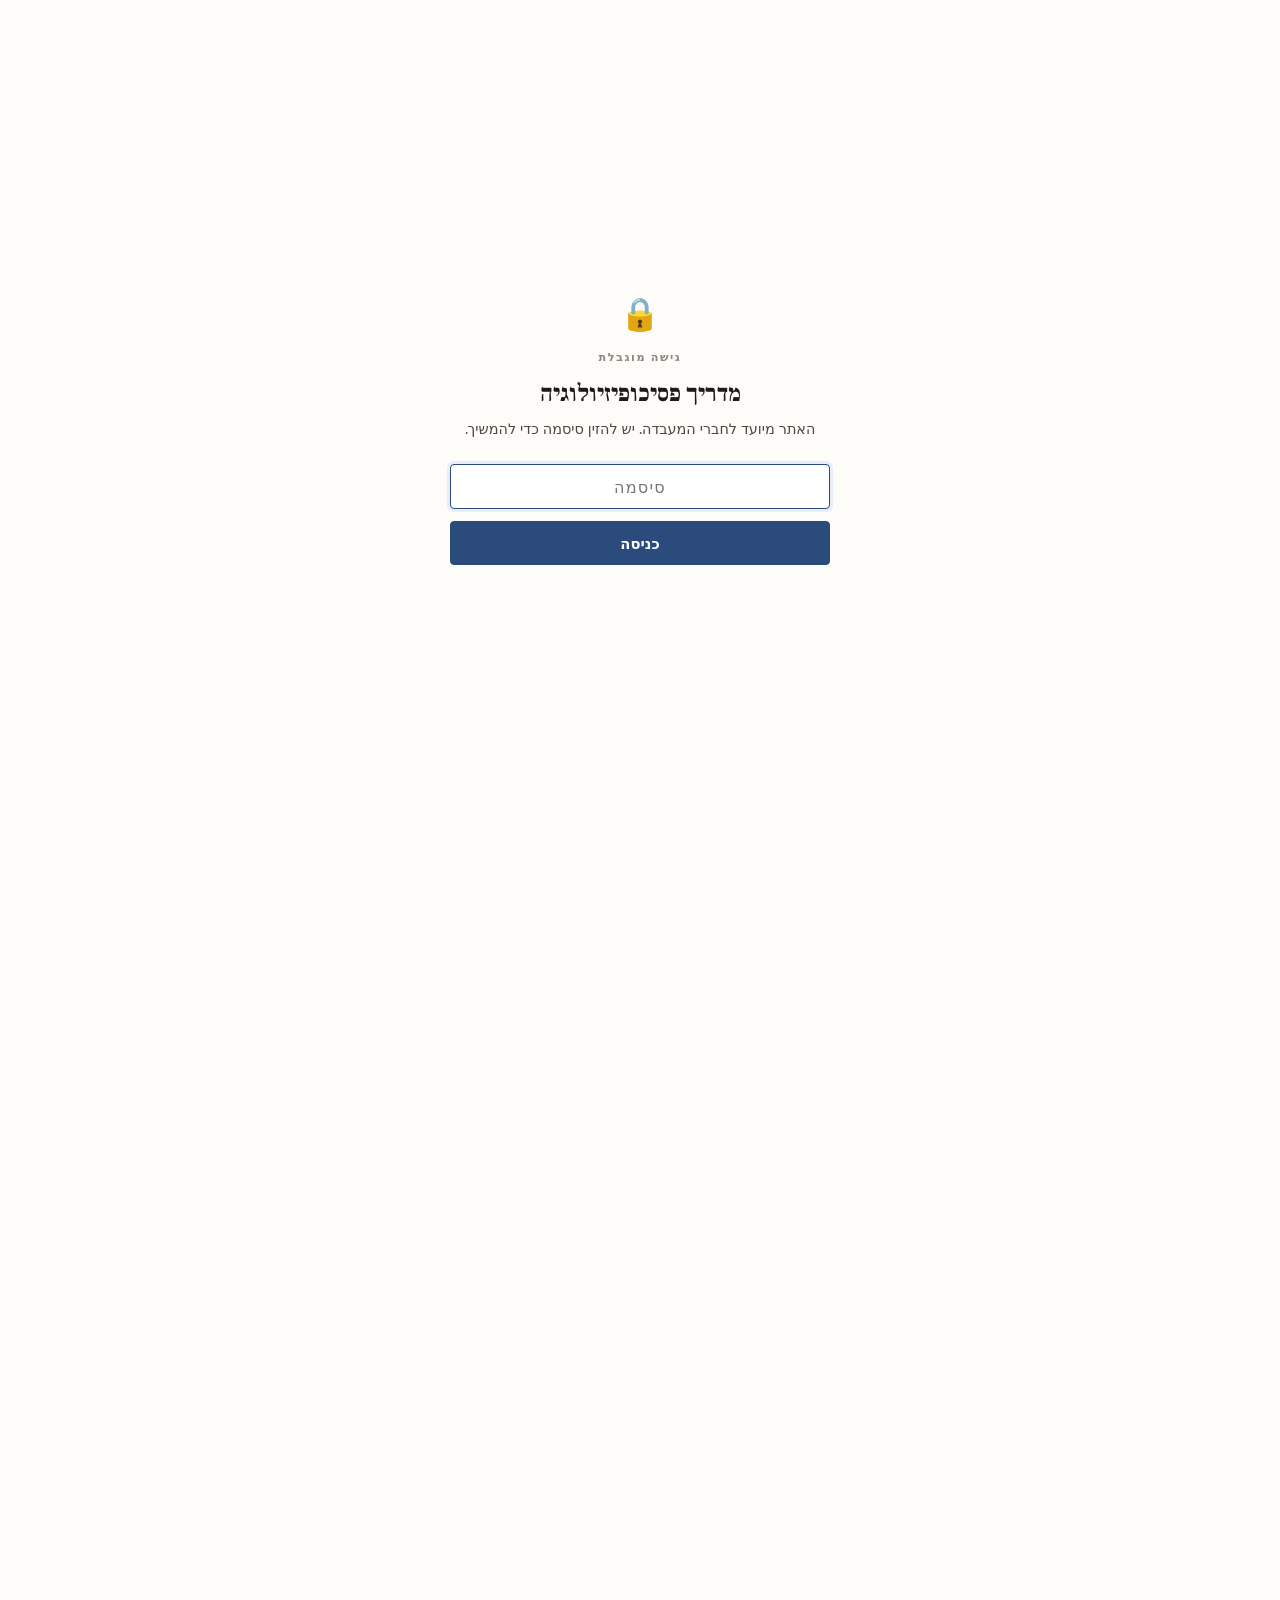
==== intro/index.html @ a494e499 "physio-guide V4 — add milestones table, 4 infographics with lightbox, fix תאוריה typo" ====
<!DOCTYPE html>
<html lang="he" dir="rtl">
<head>
  <meta charset="UTF-8">
  <meta name="viewport" content="width=device-width, initial-scale=1.0">
  <title>פסיכופיזיולוגיה — רקע ועולם המחקר | Section 1</title>
  <link rel="preconnect" href="https://fonts.googleapis.com">
  <link rel="preconnect" href="https://fonts.gstatic.com" crossorigin>
  <link href="https://fonts.googleapis.com/css2?family=Frank+Ruhl+Libre:wght@300;400;500;700;900&family=Lato:ital,wght@0,300;0,400;0,700;1,300;1,400&family=Fira+Code:wght@400&display=swap" rel="stylesheet">
  <style>
    :root {
      --bg:#FDFCF9; --bg-alt:#F5F3EE; --text:#1C1B18; --text-mid:#4A4840; --text-light:#8A8680;
      --accent:#2A4B7C; --accent-subtle:#E8EEF7; --border:#E2DDD5; --border-strong:#C4BFB5;
      --era-1:#8B6B3D; --era-2:#3A6B8A; --era-3:#3D6B54; --era-4:#6B4A8A;
      --font-body:'Frank Ruhl Libre',Georgia,serif;
      --font-ui:'Lato',system-ui,sans-serif;
      --font-code:'Fira Code','Courier New',monospace;
      --nav-h:58px; --sidebar-w:224px;
    }
    *,*::before,*::after{box-sizing:border-box;margin:0;padding:0;}
    html{scroll-behavior:smooth;}
    body{background:var(--bg);color:var(--text);font-family:var(--font-body);font-size:18px;line-height:1.8;-webkit-font-smoothing:antialiased;}
    a{color:var(--accent);}
    #rp{position:fixed;top:var(--nav-h);right:0;left:0;height:2px;background:var(--accent);transform-origin:right center;transform:scaleX(0);z-index:900;transition:transform .08s linear;}
    .site-nav{position:fixed;top:0;right:0;left:0;height:var(--nav-h);background:var(--bg);border-bottom:1px solid var(--border);display:flex;align-items:center;z-index:1000;}
    .nav-inner{width:100%;max-width:1200px;margin:0 auto;padding:0 32px;display:flex;align-items:center;justify-content:space-between;}
    .site-title{font-family:var(--font-body);font-weight:700;font-size:0.88rem;color:var(--text);text-decoration:none;}
    .site-title em{color:var(--accent);font-style:normal;}
    .nav-links{display:flex;list-style:none;}
    .nav-links a{font-family:var(--font-ui);font-size:0.76rem;color:var(--text-mid);text-decoration:none;padding:0 13px;height:var(--nav-h);display:flex;align-items:center;border-bottom:2px solid transparent;transition:color .15s,border-color .15s;}
    .nav-links a:hover,.nav-links a.here{color:var(--accent);border-bottom-color:var(--accent);}
    .wrap{max-width:1120px;margin:0 auto;padding:calc(var(--nav-h) + 40px) 32px 100px;display:flex;gap:56px;align-items:flex-start;}
    .sidebar{width:var(--sidebar-w);flex-shrink:0;}
    .sidebar-inner{position:sticky;top:calc(var(--nav-h) + 36px);}
    .sb-label{font-family:var(--font-ui);font-size:0.66rem;font-weight:700;letter-spacing:0.14em;text-transform:uppercase;color:var(--text-light);margin-bottom:14px;}
    .toc{list-style:none;border-right:2px solid var(--border);padding-right:16px;margin-bottom:36px;}
    .toc li+li{margin-top:2px;}
    .toc a{display:block;font-family:var(--font-ui);font-size:0.78rem;color:var(--text-mid);text-decoration:none;padding:5px 0;line-height:1.45;transition:color .15s;position:relative;}
    .toc a::after{content:'';position:absolute;right:-18px;top:50%;transform:translateY(-50%);width:2px;height:0;background:var(--accent);transition:height .2s;}
    .toc a.on{color:var(--accent);font-weight:700;}.toc a.on::after{height:70%;}
    .toc-n{color:var(--text-light);margin-left:5px;font-size:0.7rem;}
    .sec-prog{border-top:1px solid var(--border);padding-top:18px;}
    .prog-lbl{font-family:var(--font-ui);font-size:0.68rem;color:var(--text-light);margin-bottom:9px;}
    .dots{display:flex;gap:5px;}.dot{width:7px;height:7px;border-radius:50%;background:var(--border-strong);}.dot.on{background:var(--accent);}
    .content{flex:1;min-width:0;}
    .sec-head{margin-bottom:60px;padding-bottom:40px;border-bottom:1px solid var(--border);}
    .sec-tag{font-family:var(--font-ui);font-size:0.7rem;font-weight:700;letter-spacing:0.14em;text-transform:uppercase;color:var(--accent);margin-bottom:14px;display:block;}
    .sec-head h1{font-size:2.5rem;font-weight:900;line-height:1.18;color:var(--text);margin-bottom:18px;}
    .sec-intro{font-size:1.05rem;color:var(--text-mid);line-height:1.85;max-width:580px;}
    .cs{margin-bottom:72px;scroll-margin-top:calc(var(--nav-h) + 28px);}
    .cs h2{font-size:1.55rem;font-weight:700;color:var(--text);margin-bottom:22px;padding-bottom:11px;border-bottom:1px solid var(--border);}
    .cs h2 .n{color:var(--text-light);font-size:0.88rem;margin-left:10px;font-weight:400;}
    .cs h3{font-size:1.08rem;font-weight:700;margin:30px 0 10px;}
    p{margin-bottom:16px;}
    .en{font-style:italic;unicode-bidi:bidi-override;direction:ltr;display:inline;}
    .callout{background:var(--accent-subtle);border-right:4px solid var(--accent);padding:18px 22px;margin:26px 0;border-radius:0 3px 3px 0;}
    .callout-lbl{font-family:var(--font-ui);font-size:0.68rem;font-weight:700;letter-spacing:0.1em;text-transform:uppercase;color:var(--accent);margin-bottom:7px;}
    .callout p{margin:0;font-size:0.94rem;}
    .kc{background:var(--bg-alt);border:1px solid var(--border);border-radius:3px;padding:22px;margin:22px 0;}
    .kc .lbl{font-family:var(--font-ui);font-size:0.68rem;font-weight:700;letter-spacing:0.1em;text-transform:uppercase;color:var(--text-light);margin-bottom:8px;}
    .kc .term{font-size:1.1rem;font-weight:700;margin-bottom:7px;}
    .kc p{margin:0;font-size:0.94rem;color:var(--text-mid);}
    /* Inference taxonomy */
    .inference-grid{display:grid;grid-template-columns:1fr 1fr;gap:12px;margin:20px 0;}
    .inf-card{background:var(--bg-alt);border:1px solid var(--border);border-radius:3px;padding:16px;}
    .inf-type{font-family:var(--font-ui);font-size:0.7rem;font-weight:700;letter-spacing:0.08em;text-transform:uppercase;color:var(--text-light);margin-bottom:6px;}
    .inf-title{font-size:0.95rem;font-weight:700;margin-bottom:6px;}
    .inf-desc{font-size:0.84rem;color:var(--text-mid);margin:0;line-height:1.6;}
    .inf-card.highlight{border-right:3px solid var(--accent);background:var(--accent-subtle);}
    /* Advantages grid */
    .adv-grid{display:grid;grid-template-columns:1fr 1fr;gap:14px;margin:26px 0;}
    .adv-card{background:var(--bg-alt);border:1px solid var(--border);padding:18px;border-radius:3px;}
    .adv-card .ico{font-size:1.3rem;margin-bottom:9px;}
    .adv-card h4{font-size:0.95rem;font-weight:700;margin-bottom:7px;}
    .adv-card p{font-size:0.84rem;color:var(--text-mid);margin:0;line-height:1.6;}
    /* Schema bridge */
    .schema-bridge{background:var(--accent-subtle);border:1px solid var(--border);border-right:4px solid var(--era-2);padding:26px 28px;margin:30px 0;border-radius:0 3px 3px 0;}
    .schema-bridge .lbl{font-family:var(--font-ui);font-size:0.68rem;font-weight:700;letter-spacing:0.1em;text-transform:uppercase;color:var(--era-2);margin-bottom:9px;}
    .schema-bridge p{margin-bottom:0;font-size:0.96rem;}
    /* Schema modes */
    .modes-grid{display:flex;flex-direction:column;gap:12px;margin:24px 0;}
    .mode-card{border:1px solid var(--border);border-radius:3px;padding:18px 20px;background:var(--bg-alt);}
    .mode-card.vc{border-right:4px solid #C0504D;}
    .mode-card.dp{border-right:4px solid #708090;}
    .mode-card.ha{border-right:4px solid var(--era-3);}
    .mode-hd{display:flex;align-items:baseline;gap:12px;margin-bottom:10px;}
    .mode-name{font-size:0.95rem;font-weight:700;}
    .mode-en{font-family:var(--font-ui);font-size:0.78rem;color:var(--text-light);}
    .mode-profile{font-family:var(--font-ui);font-size:0.82rem;color:var(--text-mid);line-height:1.65;margin:0;}
    /* Limitations */
    .lim-list{list-style:none;}
    .lim-list li{padding:15px 0;border-bottom:1px solid var(--border);display:flex;gap:16px;}
    .lim-n{font-family:var(--font-ui);font-size:0.82rem;font-weight:700;color:var(--text-light);min-width:22px;padding-top:1px;}
    .lim-body h4{font-size:0.96rem;font-weight:700;margin-bottom:5px;}
    .lim-body p{font-size:0.88rem;color:var(--text-mid);margin:0;line-height:1.65;}
    /* Timeline */
    .era-group{margin-bottom:44px;}
    .era-hd{display:flex;align-items:center;gap:11px;margin-bottom:20px;}
    .era-badge{font-family:var(--font-ui);font-size:0.7rem;font-weight:700;letter-spacing:0.07em;text-transform:uppercase;padding:4px 11px;border-radius:2px;color:#fff;}
    .e1{background:var(--era-1);}.e2{background:var(--era-2);}.e3{background:var(--era-3);}.e4{background:var(--era-4);}
    .era-yr{font-family:var(--font-ui);font-size:0.78rem;color:var(--text-light);}
    .tl-events{border-right:2px solid var(--border-strong);padding-right:22px;}
    .tl-ev{position:relative;cursor:pointer;}
    .tl-ev::before{content:'';position:absolute;right:-30px;top:20px;width:10px;height:10px;border-radius:50%;background:var(--bg);border:2px solid var(--border-strong);transition:background .2s,border-color .2s;}
    .e1-group .tl-ev::before{border-color:var(--era-1);}
    .e2-group .tl-ev::before{border-color:var(--era-2);}
    .e3-group .tl-ev::before{border-color:var(--era-3);}
    .e4-group .tl-ev::before{border-color:var(--era-4);}
    .tl-ev.open::before{background:var(--accent)!important;border-color:var(--accent)!important;}
    .ev-hd{display:flex;align-items:baseline;gap:11px;padding:13px 0 11px;border-bottom:1px solid transparent;transition:border-color .15s;user-select:none;}
    .tl-ev:hover .ev-hd{border-bottom-color:var(--border);}
    .ev-yr{font-family:var(--font-ui);font-size:0.79rem;font-weight:700;color:var(--text-light);min-width:38px;flex-shrink:0;}
    .ev-title{font-size:0.98rem;font-weight:500;color:var(--text);flex:1;}
    .ev-auth{font-family:var(--font-ui);font-size:0.73rem;font-style:italic;color:var(--text-light);flex-shrink:0;}
    .ev-caret{font-family:var(--font-ui);font-size:0.75rem;color:var(--text-light);flex-shrink:0;transition:transform .2s;}
    .tl-ev.open .ev-caret{transform:rotate(180deg);}
    .ev-detail{display:none;padding:2px 0 16px;}
    .tl-ev.open .ev-detail{display:block;}
    .ev-brief{font-size:0.9rem;font-weight:500;color:var(--text-mid);margin-bottom:8px;}
    .ev-full{font-size:0.88rem;line-height:1.75;color:var(--text-mid);margin:0;}
    /* Next section */
    .next-sec{display:flex;align-items:center;justify-content:space-between;padding:22px 30px;background:var(--bg-alt);border:1px solid var(--border);border-radius:3px;text-decoration:none;margin-top:72px;transition:border-color .2s,background .2s;}
    .next-sec:hover{border-color:var(--accent);background:var(--accent-subtle);}
    .next-lbl{font-family:var(--font-ui);font-size:0.69rem;font-weight:700;letter-spacing:0.1em;text-transform:uppercase;color:var(--text-light);margin-bottom:3px;}
    .next-title{font-size:1rem;font-weight:700;color:var(--accent);}
    .next-arrow{font-size:1.3rem;color:var(--text-light);}
    /* Source downloads */
    .sources-block{background:var(--bg-alt);border:1px solid var(--border);border-radius:4px;padding:24px 26px;margin:0 0 56px;}
    .sources-hd{display:flex;align-items:center;gap:10px;margin-bottom:6px;}
    .sources-hd .ico{font-size:1.05rem;}
    .sources-hd h3{font-size:1rem;font-weight:700;color:var(--text);margin:0;}
    .sources-sub{font-family:var(--font-ui);font-size:0.82rem;color:var(--text-mid);line-height:1.6;margin:0 0 18px;}
    .sources-list{display:flex;flex-direction:column;gap:10px;}
    .source-row{display:flex;align-items:center;gap:14px;background:var(--bg);border:1px solid var(--border);border-radius:3px;padding:13px 16px;transition:border-color .15s;}
    .source-row:hover{border-color:var(--border-strong);}
    .source-icon{font-size:1.5rem;flex-shrink:0;line-height:1;}
    .source-meta{flex:1;min-width:0;}
    .source-name{font-size:0.95rem;font-weight:700;color:var(--text);margin-bottom:2px;display:flex;align-items:center;gap:8px;flex-wrap:wrap;}
    .source-lang{font-family:var(--font-ui);font-size:0.62rem;font-weight:700;letter-spacing:0.05em;text-transform:uppercase;color:var(--text-light);border:1px solid var(--border-strong);border-radius:2px;padding:1px 6px;}
    .source-desc{font-family:var(--font-ui);font-size:0.78rem;color:var(--text-light);line-height:1.5;}
    .source-actions{display:flex;gap:8px;flex-shrink:0;}
    .source-btn{font-family:var(--font-ui);font-size:0.76rem;font-weight:700;text-decoration:none;padding:7px 14px;border-radius:3px;transition:background .15s,border-color .15s,color .15s;white-space:nowrap;}
    .source-btn.view{color:var(--accent);border:1px solid var(--border-strong);background:var(--bg);}
    .source-btn.view:hover{border-color:var(--accent);background:var(--accent-subtle);}
    .source-btn.dl{color:#fff;background:var(--accent);border:1px solid var(--accent);}
    .source-btn.dl:hover{background:#1E3659;}
    .sources-note{font-family:var(--font-ui);font-size:0.74rem;color:var(--text-light);line-height:1.55;margin:16px 0 0;padding-top:14px;border-top:1px solid var(--border);}
    @media(max-width:880px){.wrap{flex-direction:column-reverse;gap:20px;padding:calc(var(--nav-h) + 20px) 18px 60px;}.sidebar{width:100%;}.sidebar-inner{position:static;}.toc{display:flex;flex-wrap:wrap;gap:4px 16px;border:none;padding:0;}.toc a::after{display:none;}.nav-links{display:none;}.sec-head h1{font-size:1.85rem;}.adv-grid,.inference-grid{grid-template-columns:1fr;}.source-row{flex-wrap:wrap;}.source-actions{width:100%;}.source-btn{flex:1;text-align:center;}}

    /* ═══ V2 UPGRADES ═══════════════════════════════════════ */
    .v2-banner{margin:0;max-width:520px;}
    .v2-banner svg{width:100%;height:auto;display:block;overflow:visible;}
    .vb-base{stroke:var(--border);stroke-width:1;}
    .vb-eda,.vb-ecg{fill:none;stroke-linecap:round;stroke-linejoin:round;stroke-dasharray:var(--len);stroke-dashoffset:var(--len);}
    .vb-eda{stroke:var(--era-3);stroke-width:2.2;opacity:.85;}
    .vb-ecg{stroke:var(--accent);stroke-width:2.2;}
    @keyframes vb-draw{to{stroke-dashoffset:0;}}
    html:not(.arlab-gate-locked) .vb-eda{animation:vb-draw 1.8s ease-out .3s forwards;}
    html:not(.arlab-gate-locked) .vb-ecg{animation:vb-draw 2.2s ease-out .4s forwards;}
    .vb-pulse{fill:var(--accent);}
    @keyframes vb-pulse{0%,100%{opacity:.3;r:3;}50%{opacity:1;r:5;}}
    html:not(.arlab-gate-locked) .vb-pulse{animation:vb-pulse 1.7s ease-in-out 2.3s infinite;}

    .read-meta{display:flex;flex-wrap:wrap;gap:9px;margin:18px 0 26px;}
    .read-meta .chip{display:inline-flex;align-items:center;gap:6px;font-family:var(--font-ui);font-size:0.72rem;font-weight:700;letter-spacing:0.02em;color:var(--text-mid);background:var(--bg-alt);border:1px solid var(--border);border-radius:999px;padding:5px 12px;}

    .tl-ev .ev-hd{transition:background .15s,padding-right .15s;border-radius:3px;}
    .tl-ev:hover .ev-hd{background:var(--bg-alt);padding-right:8px;}
    .tl-ev .ev-caret{transition:transform .25s ease;}

    .inf-card,.adv-card,.mode-card{transition:transform .2s ease,box-shadow .2s ease,border-color .2s ease;}
    .inf-card:hover,.adv-card:hover,.mode-card:hover{transform:translateY(-2px);box-shadow:0 4px 16px rgba(28,27,24,.06);}

    @media(prefers-reduced-motion:reduce){
      html{scroll-behavior:auto;}
      .vb-eda,.vb-ecg{stroke-dashoffset:0 !important;animation:none !important;}
      .vb-pulse{animation:none !important;}
      .inf-card:hover,.adv-card:hover,.mode-card:hover,.tl-ev:hover .ev-hd{transform:none !important;}
    }

    /* === V4: figures + lightbox + milestones table === */
    .fig { margin: 28px 0; }
    .fig .shot { display:block; width:100%; padding:0; border:1px solid var(--border); border-radius:6px; overflow:hidden; background:var(--bg-alt); cursor:zoom-in; position:relative; box-shadow:0 1px 3px rgba(28,27,24,.05); transition:border-color .18s, box-shadow .18s, transform .18s; }
    .fig .shot:hover { border-color:var(--accent); box-shadow:0 8px 24px rgba(42,75,124,.12); transform:translateY(-2px); }
    .fig .shot:focus-visible { outline:2px solid var(--accent); outline-offset:3px; }
    .fig .shot img { display:block; width:100%; height:auto; }
    .fig .shot-zoom { position:absolute; bottom:10px; left:10px; display:inline-flex; align-items:center; gap:5px; font-family:var(--font-ui); font-size:0.72rem; font-weight:700; color:#fff; background:rgba(28,27,24,.78); border-radius:999px; padding:4px 11px; pointer-events:none; }
    .fig figcaption { font-family:var(--font-ui); font-size:0.8rem; color:var(--text-light); line-height:1.6; margin-top:11px; padding-right:12px; border-right:3px solid var(--border-strong); }

    .lightbox { position:fixed; inset:0; z-index:2000; display:none; align-items:center; justify-content:center; padding:clamp(1rem,3vw,2.5rem); background:rgba(28,27,24,.92); }
    .lightbox.open { display:flex; }
    .lightbox img { max-width:96vw; max-height:92vh; width:auto; height:auto; object-fit:contain; border-radius:6px; box-shadow:0 30px 80px rgba(0,0,0,.5); }
    .lb-close { position:fixed; top:18px; left:20px; width:46px; height:46px; border-radius:50%; border:1px solid rgba(255,255,255,.3); background:rgba(255,255,255,.12); color:#fff; font-size:1.7rem; line-height:1; cursor:pointer; display:grid; place-items:center; transition:background .18s; }
    .lb-close:hover { background:rgba(255,255,255,.24); }

    .milestones { margin: 6px 0 0; }
    .milestones-scroll { overflow-x:auto; border:1px solid var(--border); border-radius:6px; -webkit-overflow-scrolling:touch; }
    .mtable { border-collapse:collapse; width:100%; min-width:1060px; font-family:var(--font-ui); font-size:0.82rem; text-align:left; }
    .mtable thead th { position:sticky; top:0; background:var(--accent); color:#fff; font-weight:700; font-size:0.73rem; letter-spacing:.01em; text-align:left; padding:11px 12px; line-height:1.4; }
    .mtable tbody td { padding:11px 12px; border-top:1px solid var(--border); color:var(--text-mid); line-height:1.6; vertical-align:top; }
    .mtable tbody tr:nth-child(even) { background:var(--bg-alt); }
    .mtable tbody tr:hover { background:var(--accent-subtle); }
    .mtable .yr { font-weight:700; color:var(--accent); white-space:nowrap; }
    .mtable .who { font-weight:700; color:var(--text); }
    .mtable .src { text-align:center; white-space:nowrap; color:var(--text-light); font-weight:700; }
    .m-legend { font-family:var(--font-ui); font-size:0.76rem; color:var(--text-light); margin-top:11px; line-height:1.6; }
    .m-legend b { color:var(--text-mid); }
    @media (max-width:880px){ .fig .shot-zoom{ bottom:8px; left:8px; } }
  </style>
  <script>try{if(sessionStorage.getItem('arlabAuth')!=='1')document.documentElement.classList.add('arlab-gate-locked')}catch(e){}</script>
  <style>html.arlab-gate-locked{overflow:hidden;background:#FDFCF9}html.arlab-gate-locked body{visibility:hidden}html.arlab-gate-locked #arlab-gate{visibility:visible}</style>
</head>
<body>
<nav class="site-nav">
  <div class="nav-inner">
    <a href="../" class="site-title">מדריך <em>פסיכופיזיולוגיה</em></a>
    <ul class="nav-links">
      <li><a href="../intro/" class="here">מבוא</a></li>
      <li><a href="../measures/">מדדים</a></li>
      <li><a href="../eda/">EDA</a></li>
      <li><a href="../ecg-rsa/">ECG &amp; RSA</a></li>
      <li><a href="../case-study/">ניתוח מקרה</a></li>
      <li><a href="../resources/">משאבים</a></li>
    </ul>
  </div>
</nav>
<div id="rp"></div>
<div class="wrap">
  <aside class="sidebar">
    <div class="sidebar-inner">
      <div class="sb-label">בסקשן זה</div>
      <ul class="toc" id="toc">
        <li><a href="#what-is"><span class="toc-n">1.1</span>מה זה פסיכופיזיולוגיה?</a></li>
        <li><a href="#timeline"><span class="toc-n">1.2</span>ציר זמן היסטורי</a></li>
        <li><a href="#why-measure"><span class="toc-n">1.3</span>למה למדוד את הגוף?</a></li>
        <li><a href="#schema"><span class="toc-n">1.4</span>רגש, ויסות וסכמה תרפיה</a></li>
        <li><a href="#challenges"><span class="toc-n">1.5</span>אתגרים ומגבלות</a></li>
      </ul>
      <div class="sec-prog">
        <div class="prog-lbl">Section 1 מתוך 6</div>
        <div class="dots">
          <div class="dot on"></div><div class="dot"></div><div class="dot"></div>
          <div class="dot"></div><div class="dot"></div><div class="dot"></div>
        </div>
      </div>
    </div>
  </aside>

  <main class="content">
    <header class="sec-head">
      <span class="sec-tag">Section 1 · מבוא</span>
      <h1>פסיכופיזיולוגיה<br>רקע, היסטוריה ועולם המחקר</h1>
      <p class="sec-intro">הגוף לא שותק כשהנפש עובדת. פסיכופיזיולוגיה היא התחום שמקשיב לו — מאיפה הוא בא, למה הוא קיים, ואיך הוא רלוונטי לחקר רגש, ויחסים וסכמה תרפיה.</p>
      <div class="read-meta">
        <span class="chip" id="read-time">⏱ זמן קריאה</span>
        <span class="chip">📑 5 חלקים</span>
        <span class="chip">🕰 ציר זמן אינטראקטיבי</span>
      </div>
      <div class="v2-banner" role="img" aria-label="איור חי של אות פעילות אלקטרודרמלית (EDA) ואות לב (ECG)">
        <svg viewBox="0 0 520 70" xmlns="http://www.w3.org/2000/svg" aria-hidden="true">
          <line class="vb-base" x1="0" y1="50" x2="520" y2="50"/>
          <path class="vb-eda" style="--len:600" d="M0,22 C50,18 80,10 130,16 C190,23 220,34 280,26 C340,18 380,8 440,18 C490,26 510,22 520,20"/>
          <path class="vb-ecg" style="--len:720" d="M0,50 L120,50 L128,50 L134,45 L140,50 L150,50 L158,55 L164,22 L170,64 L176,45 L186,50 L300,50 L308,50 L314,45 L320,50 L330,50 L338,55 L344,22 L350,64 L356,45 L366,50 L520,50"/>
          <circle class="vb-pulse" cx="164" cy="22" r="3"/>
        </svg>
      </div>
    </header>

    <figure class="fig">
      <button class="shot" type="button" aria-label="הגדלת התמונה למסך מלא">
        <img src="images/fig-overview.webp" alt="תרשים סקירה: האבולוציה והעוצמה הקלינית של הפסיכופיזיולוגיה." width="1800" height="1005" loading="eager" decoding="async">
        <span class="shot-zoom" aria-hidden="true">⤢ הגדלה</span>
      </button>
      <figcaption>סקירה כללית — האבולוציה והעוצמה הקלינית של הפסיכופיזיולוגיה: מאבני היסוד (1847) דרך ההתמסדות ועד העידן המודרני, היתרונות הקליניים של מדידת הגוף, והגשר לסכמה תרפיה. (יצירה: NotebookLM)</figcaption>
    </figure>

    <!-- 1.1 -->
    <section class="cs" id="what-is">
      <h2><span class="n">1.1</span>מה זה פסיכופיזיולוגיה?</h2>

      <p>פסיכופיזיולוגיה (<span class="en">Psychophysiology</span>) היא תחום מחקר הבוחן את הקשרים הדינמיים בין תהליכים פסיכולוגיים — מחשבות, רגשות, תשומת לב, מוטיבציה — לבין תגובות פיזיולוגיות הניתנות למדידה. ה-Society for Psychophysiological Research מגדיר אותה כחקר הקשרים ההדדיים בין תופעות פסיכולוגיות לתגובות פיזיולוגיות הנרשמות מגוף האדם. בניגוד לנוירולוגיה קלינית העוסקת בפתולוגיה, ובניגוד לנוירומדע הממוקד במבנה המוח — הפסיכופיזיולוגיה שואלת שאלה בסיסית אחרת: <strong>כיצד הנפש והגוף מדברים זה עם זה ברגעי חוויה פסיכולוגית?</strong></p>

      <p>קייקופו ועמיתים (Cacioppo et al., 2007) מנסחים זאת כ"הנחת ההגשמה" (<span class="en">embodiment premise</span>): תפיסה, מחשבה, רגש והתנהגות הם תופעות גופניות, ולכן מדידת תהליכים פיזיים יכולה להאיר את המוח. אבל אותם חוקרים מדגישים גם את הגבול: <strong>הפיזיולוגיה לא לובשת את משמעותה הפסיכולוגית על פניה</strong>. קשר בין מדד פיזיולוגי למצב פסיכולוגי תמיד תלוי בעיצוב ניסויי, באיכות מדידה, בניתוח, ובתיאוריה.</p>

      <div class="kc">
        <div class="lbl">הגדרה</div>
        <div class="term">פסיכופיזיולוגיה</div>
        <p>מחקר הקשרים הדינמיים בין תהליכים פסיכולוגיים לתגובות פיזיולוגיות הניתנות למדידה — באמצעות <strong>מדדים פריפריאליים</strong> (מחוץ למוח) — כדי ללמוד על תהליכים פסיכולוגיים שאינם נגישים לדיווח עצמי בלבד.</p>
      </div>

      <h3>לוגיקת ההיסק הפסיכופיזיולוגי</h3>
      <p>קייקופו, טסינרי ובנטסון (2007) מיפו את היחסים האפשריים בין מצב פסיכולוגי לתגובה פיזיולוגית לארבעה סוגים. ההבנה שלהם קריטית לכל חוקר שעובד עם EDA, RSA או כל מדד אחר:</p>

      <div class="inference-grid">
        <div class="inf-card">
          <div class="inf-type">סוג א׳ — נדיר</div>
          <div class="inf-title">חד-חד-ערכי (Isomorphic)</div>
          <p class="inf-desc">מצב פסיכולוגי אחד → תגובה פיזיולוגית אחת ויחידה. מאפשר היסק דו-כיווני ישיר. בפסיכופיזיולוגיה אנושית — כמעט לא קיים.</p>
        </div>
        <div class="inf-card">
          <div class="inf-type">סוג ב׳</div>
          <div class="inf-title">אחד-לרבים (One-to-Many)</div>
          <p class="inf-desc">מצב פסיכולוגי אחד → מפל של תגובות מרובות. למשל: איום מפעיל גם EDA, גם דופק, גם מתח שרירי.</p>
        </div>
        <div class="inf-card highlight">
          <div class="inf-type">סוג ג׳ — הנפוץ ביותר ⚠️</div>
          <div class="inf-title">רבים-לאחד (Many-to-One)</div>
          <p class="inf-desc">מצבים פסיכולוגיים שונים → אותה תגובה פיזיולוגית. EDA עולה עם חרדה, כעס, עוררות מינית, עומס קוגניטיבי ותנועה. <strong>לא ניתן להסיק מצב ספציפי מהמדד לבדו.</strong></p>
        </div>
        <div class="inf-card">
          <div class="inf-type">סוג ד׳</div>
          <div class="inf-title">רבים-לרבים (Many-to-Many)</div>
          <p class="inf-desc">תהליכים מרובים מעצבים פרופילים משתנים לאורך זמן. הנפוץ ביחסים קליניים מורכבים.</p>
        </div>
      </div>

      <div class="callout">
        <div class="callout-lbl">המסקנה המעשית</div>
        <p>רוב מדדי הפסיכופיזיולוגיה הקלינית נופלים בסוג ג׳. לכן: עיצוב ניסויי קפדני, שילוב מדדים, ומסגרת תיאורטית מובהקת — אינם אופציונליים. הם הם שהופכים נתון פיזיולוגי לעדות פסיכולוגית.</p>
      </div>

      <h3>"רעיון עתיק, מדע חדש"</h3>
      <p>האינטואיציה שמצב הגוף קשור למצב הנפש מלווה את האדם מאז ומתמיד — אבל ההפיכה שלה ל<strong>מדע שיטתי</strong> היא בת כמה עשורים בלבד. חשוב להבחין בין שני אירועים נפרדים: מתי <em>התופעות</em> התגלו (תגובת העור, שונות הדופק — במאה ה-19), ומתי <em>השדה התמסד</em> כדיסציפלינה עם סטנדרטים, נומנקלטורה וקהילה (אמצע המאה ה-20).</p>

      <p>הסיפור ממחיש את הפער: בשנות ה-50, החוקר אלברט אקס (<span class="en">Albert Ax</span>) החל להפיץ את ה-<span class="en">Psychophysiology Newsletter</span> (1955) — כי מי שעסק במדידה פיזיולוגית של תהליכים נפשיים נאלץ לחפש מאמרים בפזורה של עשרות כתבי עת שונים. מתוך "קבוצת הפסיכופיזיולוגיה" שנפגשה בכנסי ה-APA, הוקמה ב-1960 ה-<strong>Society for Psychophysiological Research (SPR)</strong>, וכתב העת <span class="en">Psychophysiology</span> יצא לראשונה ב-1964. הפתיח של הגיליון הראשון (Ax, 1964) מתאר שלפני כן חוקרים נאלצו לסרוק יותר מ-80 כתבי עת כדי למצוא מחקר רלוונטי — בדיוק הבעיה שהאגודה באה לפתור.</p>
    </section>

    <!-- 1.2 TIMELINE -->
    <section class="cs" id="timeline">
      <h2><span class="n">1.2</span>ציר זמן היסטורי</h2>
      <p>פסיכופיזיולוגיה כתחום עצמאי היא צעירה יחסית — אבל שורשיה מגיעים לאמצע המאה ה-19, עוד לפני שה"פסיכולוגיה" עצמה הפכה למדע. למעשה יש <strong>שתי "לידות" מקבילות</strong>: המסלול הקרדיווסקולרי (לב — לודוויג 1847) והמסלול האלקטרודרמלי (עור — du Bois-Reymond 1849). שניהם מתכנסים בהתמסדות התחום (1960–64) ומגיעים עד עוגני הסטנדרטיזציה של ימינו. לחצו על כל אירוע לפרטים.</p>
      <div id="tl-root"></div>
    </section>

    <figure class="fig">
      <button class="shot" type="button" aria-label="הגדלת התמונה למסך מלא">
        <img src="images/fig-evolution.webp" alt="תרשים: האבולוציה של הפסיכופיזיולוגיה 1849–2025." width="1800" height="1005" loading="lazy" decoding="async">
        <span class="shot-zoom" aria-hidden="true">⤢ הגדלה</span>
      </button>
      <figcaption>האבולוציה של הפסיכופיזיולוגיה (1849–2025) — ממהפכת ההגשמה (ג&#x27;יימס, קנון), דרך עידן הדפוסים וההתמסדות, ועד החזית הדיגיטלית וה-AI. (יצירה: NotebookLM)</figcaption>
    </figure>

    <!-- 1.3 -->
    <section class="cs" id="why-measure">
      <h2><span class="n">1.3</span>למה למדוד את הגוף?</h2>

      <p>אם חוקרים פסיכולוגיה — למה לא להסתפק בשאלונים, ריאיונות או תצפית על התנהגות? התשובה נשענת על ארבעה יתרונות ייחודיים שמדדים פיזיולוגיים מציעים — ושאף שיטה אחרת אינה יכולה לספק:</p>

      <div class="adv-grid">
        <div class="adv-card">
          <div class="ico">⏱</div>
          <h4>רזולוציה זמנית גבוהה</h4>
          <p>פיזיולוגיה מגיבה מילישנייה אחר מילישנייה, ברצף. שאלון מצלם רגע; EDA ו-RSA מתעדים את <em>כל הקשת</em> — עלייה, שיא, ומהירות התאוששות. ויסות רגשי <em>הוא</em> הפרופיל הזמני הזה, לא רק נקודה בציר.</p>
        </div>
        <div class="adv-card">
          <div class="ico">🚫</div>
          <h4>עמידות בפני רצייה חברתית</h4>
          <p>הגוף לא "עורך" את תגובותיו כמו שאלון. תגובות אוטונומיות מתרחשות גם כשהנבדק מנסה להסתיר, ולא ניתן לייצר פרופיל EDA+RSA מורכב בכוונה. (הסתייגות חשובה: שליטה עקיפה דרך נשימה ותנועה אפשרית.)</p>
        </div>
        <div class="adv-card">
          <div class="ico">🔄</div>
          <h4>גישה לתהליכים לא-מודעים</h4>
          <p>חלק גדול מהעיבוד הרגשי מתרחש מתחת לסף המודעות — ה-ANS "יודע" לפני שהמילים מגיעות. קריטי במיוחד עם אלקסיתימיה, דיסוציאציה, ורמות הגנה גבוהות, שם הגוף מגלה מה הדיווח מסתיר.</p>
        </div>
        <div class="adv-card">
          <div class="ico">🔗</div>
          <h4>עוגן לתיאוריות גופניות</h4>
          <p>Polyvagal Theory, Somatic Markers, Embodied Cognition, Neurovisceral Integration — כולן תיאוריות מרכזיות בחקר רגש שדורשות מדד גופני לבחינה אמפירית. ללא פיזיולוגיה אי אפשר לבדוק אותן.</p>
        </div>
      </div>

      <h3>בעיית ההיסק — הגבול שלא לחצות</h3>
      <p>היתרונות לעיל מגיעים עם אחריות אפיסטמולוגית: מדד פיזיולוגי <strong>אינו</strong> מצב פסיכולוגי. "EDA עלה" לא אומר "הנבדק חרד". EDA מושפעת מעוררות סימפתטית, שיכולה לנבוע מחרדה, מאמץ, חידוש, כעס, ריגוש, ותנועה. כדי להגיע ל<strong>היסק לגיטימי</strong> — פסיכופיזיולוג מבצע שלושה דברים:</p>

      <ul style="list-style:none;padding:0;margin:16px 0 24px;display:flex;flex-direction:column;gap:8px;">
        <li style="display:flex;gap:12px;font-size:0.94rem;"><span style="font-family:var(--font-ui);font-weight:700;color:var(--accent);min-width:28px;">א.</span><span><strong>עיצוב ניסויי מגביל:</strong> הסביבה, הגירוי, ומשימת הנבדק מגדירים אילו מצבים פסיכולוגיים אפשריים — ומצמצמים את ההסברים המתחרים.</span></li>
        <li style="display:flex;gap:12px;font-size:0.94rem;"><span style="font-family:var(--font-ui);font-weight:700;color:var(--accent);min-width:28px;">ב.</span><span><strong>ראיות מתכנסות:</strong> שילוב מדדים שונים. אם EDA עולה <em>וגם</em> RSA יורדת — הפרופיל המשולב הרבה יותר פרשני מאשר כל מדד לבדו.</span></li>
        <li style="display:flex;gap:12px;font-size:0.94rem;"><span style="font-family:var(--font-ui);font-weight:700;color:var(--accent);min-width:28px;">ג.</span><span><strong>מסגרת תיאורטית:</strong> הפרשנות נשענת על תיאוריה ולא על המדד הגולמי. "RSA ירדה" → "הפרה-סימפתטי נסוג" → "ויסות נפגע בהקשר זה" — כל שלב דורש הנחה תיאורטית.</span></li>
      </ul>

      <div class="callout">
        <div class="callout-lbl">מה הגוף יודע שהמלים לא</div>
        <p>שאלו את עצמכם: מה ייחודי ב-EDA או RSA מול "עד כמה נרגשת בסולם 1–7"? — לא רק דיוק, אלא <em>סוג שונה</em> של ידע: הגוף <strong>בפעולה</strong>, לא הגוף <strong>בזיכרון</strong>.</p>
      </div>

      <h3>שלושת ערוצי התגובה — והדיסוציאציה ביניהם</h3>
      <p>נקודה מושגית שמחזקת את כל הרציונל: <strong>רגש אינו דבר אחד שנמדד בכמה דרכים</strong>, אלא מערכת של מרכיבים שלא תמיד נעים יחד. הטקסונומיה הקלאסית מבחינה בין שלושה ערוצי תגובה — <strong>מילולי/חווייתי</strong> (מה שהנבדק מדווח), <strong>התנהגותי</strong> (הבעות, פעולה, ביצוע), ו<strong>פיזיולוגי</strong> (EDA, RSA, דופק). בין-אישית הם עשויים להיות מתואמים חלקית בלבד — תופעה שנקראת <span class="en">response system concordance / discordance</span>.</p>

      <p>מחקרים שמשלבים ערוצים מוצאים לא פעם שהם מתפצלים. למשל, מחקר על עיבוד נרטיבים רגשיים מצא שההבדל בין שפת אם לשפה זרה התבטא ב-EDA אבל <em>לא</em> בדיווח העצמי (Korpal et al., 2023). מסדי נתונים גדולים נבנו בדיוק כדי ללמוד את הקשר הזה — כמו מסד POPANE עם 1,157 מקרים ושמונה ביו-סיגנלים (Behnke et al., 2022).</p>

      <div class="callout">
        <div class="callout-lbl">העיקרון</div>
        <p>המסקנה אינה "הגוף אומר אמת והמילים משקרות" — אלא ש<strong>כל ערוץ לוכד פיסה אחרת</strong>, והדיסוציאציה עצמה היא מידע. זה הצידוק העמוק למדידה פיזיולוגית: לא כדי "לתפוס שקרנים", אלא כדי לראות תהליך שהדיווח לבדו מחמיץ.</p>
      </div>
    </section>

    <figure class="fig">
      <button class="shot" type="button" aria-label="הגדלת התמונה למסך מלא">
        <img src="images/fig-mindbody.webp" alt="תרשים: פסיכופיזיולוגיה כגשר בין הנפש לגוף." width="1800" height="1005" loading="lazy" decoding="async">
        <span class="shot-zoom" aria-hidden="true">⤢ הגדלה</span>
      </button>
      <figcaption>פסיכופיזיולוגיה כגשר בין הנפש לגוף — מדוע למדוד את הגוף (מעבר למגבלות הדיווח), מערכת שלושת ערוצי התגובה והדיסוציאציה ביניהם, וזהירות אפיסטמית בפרשנות המדדים. (יצירה: NotebookLM)</figcaption>
    </figure>

    <!-- 1.4 -->
    <section class="cs" id="schema">
      <h2><span class="n">1.4</span>רגש, ויסות וסכמה תרפיה</h2>

      <p>כל תיאוריה מרכזית של רגש ממקמת את הגוף כמרכיב מהותי: ג'יימס-לאנגה טענו שהגוף קודם לרגש; מודלים של הערכה קוגניטיבית מתארים רגשות כמגמות תגובה מתואמות הכוללות פיזיולוגיה; מודל התהליך של גרוס (1998) מציג רגשות כנפרשים לאורך זמן על פני מערכות מרובות. בכולן — הפיזיולוגיה אינה "שולית". היא פריפרית אנטומית אבל מרכזית תיאורטית.</p>

      <h3>מודל האינטגרציה הנוירו-ויסצרלית</h3>
      <p>תאי וליין (Thayer & Lane, 2000) הציעו שרשת מוחית אחת — ה-<span class="en">Central Autonomic Network</span> — מאחדת עיבוד רגשי, קוגניטיבי ואוטונומי. קליפת המוח הקדם-מצחית (<span class="en">PFC</span>) מפעילה שליטה מעכבת על האמיגדלה, המועברת ללב דרך הוואגוס — ומתבטאת כ-RSA גבוהה במנוחה. <strong>RSA גבוהה</strong> = מערכת גמישה שיכולה לגייס ולרסן יעיל. <strong>RSA נמוכה</strong> = מדד טרנס-דיאגנוסטי לפגיעות פסיכולוגית.</p>

      <p>בושיין (Beauchaine, 2001) הצביע על RSA כביומרקר ספציפי לוויסות רגשי ולפסיכופתולוגיה. ואכן, בחולים עם הפרעות חרדה, דיכאון, BPD ו-PTSD — RSA נמוכה מופיעה באופן עקבי. הקשר ל<strong>סכמה תרפיה</strong> אינו אקראי.</p>

      <div class="callout">
        <div class="callout-lbl">שתי מסגרות, רמות ביסוס שונות</div>
        <p>חשוב לחוקר חדש להבחין: <strong>Polyvagal Theory</strong> (Porges) היא שפה קלינית רבת-השפעה — אבל הבסיס המדעי שלה שנוי במחלוקת חריפה (ראו תימליין 2026). לעומתה, <strong>המודל הנוירו-ויסצרלי</strong> (Thayer & Lane) נשען על תמיכה נוירו-הדמייתית רחבה (מטא-אנליזה: Thayer et al., 2012) ומחובר ישירות למיקוד המעבדה ברגש וויסות. אפשר להחזיק את שתיהן — אבל לדעת איזו מבוססת יותר.</p>
      </div>

      <div class="schema-bridge">
        <div class="lbl">הגשר התיאורטי</div>
        <p>סכמה תרפיה (Young et al., 2003; ניסוח מחודש: Arntz et al., 2021) מניחה שסכמות אדפטיביות מוקדמות (<span class="en">Early Maladaptive Schemas</span>) הן דפוסים <strong>מגולמים</strong> — ההגדרה כוללת במפורש לא רק זיכרונות ורגשות אלא גם תחושות גופניות. כשסכמה מופעלת, הגוף מגיב לפני שהמודעות מגיעה: EDA עולה, RSA יורדת. פסיכופיזיולוגיה מאפשרת לכמת את ההפעלה הזו ולעקוב אחריה בזמן אמת.</p>
      </div>

      <h3>פרופילים פיזיולוגיים לפי מצב-מוד</h3>
      <p>שלושת מצבי-המוד המרכזיים בסכמה תרפיה צפויים להציג פרופילים פיזיולוגיים שונים — המאפשרים לחקור את המציאות הביולוגית שלהם:</p>

      <div class="modes-grid">
        <div class="mode-card vc">
          <div class="mode-hd">
            <span class="mode-name">ילד פגיע</span>
            <span class="mode-en">Vulnerable Child Mode</span>
          </div>
          <p class="mode-profile"><strong>פרופיל צפוי:</strong> עלייה מהירה ובולטת ב-EDA (SCL ↑ + SCR גבוהים) + ירידה חדה ב-RSA. הגוף מגייס משאבים סימפתטיים ומסיר את ה"בלם הוגאלי" — מצב של הפעלה עמוקה ולא-מווסתת שמתאים לחוויית מצוקה בלתי-נשלטת.</p>
        </div>
        <div class="mode-card dp">
          <div class="mode-hd">
            <span class="mode-name">מגן מנותק</span>
            <span class="mode-en">Detached Protector Mode</span>
          </div>
          <p class="mode-profile"><strong>פרופיל מאתגר:</strong> הדיווח הסובייקטיבי — "שלווה". אבל הגוף יכול לחשוף <em>ניתוק סומטי</em>: EDA "שטוחה" בצד RSA נמוכה. המצב הזה <strong>יקר מטבולית</strong> — הגוף מנצל משאבים לדיכוי עיבוד רגשי, גם כשזה לא נראה מבחוץ. זה בדיוק המקרה שבו הפסיכופיזיולוגיה חושפת מה הדיווח מסתיר.</p>
        </div>
        <div class="mode-card ha">
          <div class="mode-hd">
            <span class="mode-name">מבוגר בריא</span>
            <span class="mode-en">Healthy Adult Mode</span>
          </div>
          <p class="mode-profile"><strong>פרופיל צפוי:</strong> תגובתיות EDA מדודה ומותאמת להקשר + RSA גבוהה במנוחה עם <em>התאוששות מהירה</em> לאחר מתח. לא היעדר תגובה — אלא תגובה <strong>יעילה</strong>: גמישות אוטונומית. צמיחה ב-Healthy Adult mode לאורך הטיפול צריכה להתבטא כעלייה ב-RSA baseline ובגמישות אוטונומית.</p>
        </div>
      </div>

      <h3>הגשר האמפירי — צעיר אבל בתנועה</h3>
      <p>חשוב לכתוב את זה בכנות: הגשר בין סכמה תרפיה ל-EDA/RSA הוא <strong>מבוסס תיאורטית אבל צעיר אמפירית</strong> — וזה דווקא מחזק את הרציונל של המעבדה (יש כאן שדה פתוח). הבסיס התיאורטי איתן: מטא-אנליזה של פילקינגטון ועמיתים (Pilkington et al., 2023) מצאה שכל 18 הסכמות מתואמות עם קשיי ויסות רגשי, ורובן גם עם אלקסיתימיה. כלומר — אם הסכמות קשורות גם לקושי <em>לווסת</em> רגש וגם לקושי <em>לדווח</em> עליו, אז דיווח עצמי לבדו בעייתי במיוחד באוכלוסייה הזו, והערוץ הפיזיולוגי הופך חיוני.</p>

      <div class="callout">
        <div class="callout-lbl">המחקר האמפירי הראשוני — מה כבר נמצא</div>
        <p><strong>Thomas et al. (2025):</strong> בדקו ישירות את הקשר בין הפעלת סכמת נטישה לעוררות פיזיולוגית — ומצאו שמדד <em>מרומז</em> (implicit) של הסכמה ניבא עוררות, דווקא בהקשר עמום ולא בדחייה גלויה. דוגמה יפה לפיזיולוגיה שלוכדת מה שדיווח מפורש מחמיץ.<br><br>
        <strong>Bolinski et al. (2021):</strong> הפעלה רגשית ורסטרוקטורציה ב-VR ייצרו יותר SC ו-HR מגישה דמיונית — אף שהדיווח העצמי לא נבדל.<br><br>
        <strong>Krans et al. (2026):</strong> סקירה מתודולוגית שמצאה רק <em>חמישה</em> מחקרים שהשרו ניסויית מצבי סכמה — עם פערים בין דירוג המטפל לדירוג המטופל. בדיוק הפער שמדד פיזיולוגי אובייקטיבי יכול לגשר.</p>
      </div>

      <div class="callout">
        <div class="callout-lbl">שאלת מחקר לדוגמה</div>
        <p>האם חשיפה לגירוי רלוונטי לסכמת "נטישה" מייצרת פרופיל EDA+RSA שונה מגירוי נייטרלי? ואם הטיפול הצליח — האם הפרופיל משתנה? זאת שאלה שרק פסיכופיזיולוגיה יכולה לענות עליה.</p>
      </div>
    </section>

    <figure class="fig">
      <button class="shot" type="button" aria-label="הגדלת התמונה למסך מלא">
        <img src="images/fig-schema.webp" alt="תרשים: פסיכופיזיולוגיה קלינית בסכמה תרפיה." width="1800" height="1005" loading="lazy" decoding="async">
        <span class="shot-zoom" aria-hidden="true">⤢ הגדלה</span>
      </button>
      <figcaption>פסיכופיזיולוגיה קלינית בסכמה תרפיה — החתימות הסומטיות של מצבי-המוד (ילד פגיע, מגן מנותק, מבוגר בריא), והשוואה בין פסיכופיזיולוגיה פריפריאלית לנוירו-הדמיה מרכזית. (יצירה: NotebookLM)</figcaption>
    </figure>

    <!-- 1.5 -->
    <section class="cs" id="challenges">
      <h2><span class="n">1.5</span>אתגרים ומגבלות</h2>

      <p>הכרת המגבלות מחזקת את המחקר, לא מחלישה אותו. חוקר שיודע מה הכלי לא יכול לעשות — מתכנן ניסויים טובים יותר.</p>

      <ul class="lim-list">
        <li>
          <span class="lim-n">01</span>
          <div class="lim-body">
            <h4>ספציפיות תגובה אינדיווידואלית</h4>
            <p>אנשים שונים מגיבים בדפוסים אידיוסינקרטיים יציבים: אצל אחד — בעיקר קרדיווסקולרי; אצל השני — בעיקר EDA; אצל שלישי — מעורב. Lacey & Lacey (1950s) הראו שאין מדד "אוניברסלי לסטרס". <strong>ההשלכה:</strong> עובדים עם <em>שינויים מהבייסליין האינדיווידואלי</em>, לא עם ערכים מוחלטים. ניתוח intra-subject לפני between-subjects.</p>
          </div>
        </li>
        <li>
          <span class="lim-n">02</span>
          <div class="lim-body">
            <h4>חוק ערך ההתחלה של וילדר (Law of Initial Values)</h4>
            <p>ויילדר (Wilder, 1962) הראה שעוצמת התגובה ולפעמים אפילו כיוונה — תלויים ברמת הבייסליין: בייסליין גבוה <em>מגביל</em> עלייה נוספת. בייסליין נמוך מאפשר עלייה גדולה יותר. <strong>ההשלכה:</strong> לעולם לא מנתחים תגובות ללא תיקון לבייסליין. ANCOVA או change scores מתוקנים — לא הפרש פשוט. גם הבייסליין עצמו דורש תקופת הרגעה מספקת.</p>
          </div>
        </li>
        <li>
          <span class="lim-n">03</span>
          <div class="lim-body">
            <h4>ארטיפקטים</h4>
            <p>תנועה, רעש חשמלי, הדבקה לא תקינה של אלקטרודות — כולם מייצרים אותות שנראים כמו תגובות פיזיולוגיות אמיתיות. ארטיפקטי תנועה במיוחד מהווים אתגר גדול עם מכשירים ניידים. ניקוי נתונים (signal cleaning) הוא שלב קריטי שדורש מומחיות.</p>
          </div>
        </li>
        <li>
          <span class="lim-n">04</span>
          <div class="lim-body">
            <h4>בעיית הספציפיות הפסיכולוגית</h4>
            <p>EDA גבוהה מעידה על עוררות סימפתטית — אבל לא על <em>איזה</em> רגש. פחד, כעס, ריגוש, עומס קוגניטיבי ותנועה — כולם יכולים לייצר פרופיל דומה. הספציפיות מגיעה <em>מהשילוב</em>: מדד + הקשר ניסויי + מסגרת תיאורטית. מדד בודד לבדו לא מספיק.</p>
          </div>
        </li>
        <li>
          <span class="lim-n">05</span>
          <div class="lim-body">
            <h4>תקפות אקולוגית מול שליטה ניסויית</h4>
            <p>מעבדה מבוקרת = שליטה גבוהה, תקפות אקולוגית נמוכה. מדידה ניידת בשטח = תקפות אקולוגית גבוהה, שליטה נמוכה. וילהלם וגרוסמן (Wilhelm & Grossman, 2010) הציעו שתי הגישות הכרחיות ומשלימות, לא מתחרות. מחקר קליני רלוונטי דורש את שתיהן.</p>
          </div>
        </li>
        <li>
          <span class="lim-n">06</span>
          <div class="lim-body">
            <h4>משבר השיכפול ומדע פתוח</h4>
            <p>פסיכופיזיולוגיה אינה חסינה בפני משבר השיכפול. Clayson (2021, 2024) טען שהתחום דורש "שדרוג פסיכומטרי דחוף". הלקח הפרקטי לחוקר חדש: <strong>רישום מוקדם</strong> של השערות ופרוטוקול ניתוח לפני איסוף נתונים; <strong>צינור עיבוד מתועד</strong> (כמו Neurokit2 ו-RHRV) לשקיפות ושחזוריות; <strong>מדגמים מספקים</strong>; <strong>ענוּת</strong> לגבי מה שניסוי בודד יכול להוכיח.</p>
          </div>
        </li>
        <li>
          <span class="lim-n">07</span>
          <div class="lim-body">
            <h4>RSA אינו מדד ישיר ל"טונוס ואגלי"</h4>
            <p>אזהרה קריטית למעבדה שמשתמשת ב-RSA. גרוסמן וטיילור (Grossman & Taylor, 2007) הראו ש-RSA מושפע מקצב נשימה, מנפח גאות, ומפעילות גופנית רגעית. גרוסמן (2023) מנסח חד: לראות ב-RSA "טונוס ואגלי" הוא <em>category mistake</em> — בלבול בין אינדקס מקורב לתופעה עצמה. <strong>ההשלכה:</strong> לדווח RSA תמיד לצד פרמטרי נשימה, ולנסח אותו כ"אינדקס מקורב לבקרה ואגלית בתנאים מבוקרים". המלצת מומחים טרייה (Menuet et al., 2025) אף מציעה להחליף את המונח RSA ב-<span class="en">respiratory heart rate variability (RespHRV)</span> — שינוי טרמינולוגי שכדאי להכיר.</p>
          </div>
        </li>
        <li>
          <span class="lim-n">08</span>
          <div class="lim-body">
            <h4>"קל למדוד, קשה לפרש" — היזהרו מ-LF/HF</h4>
            <p>קלות החישוב מסתירה מורכבות פרשנית. ה-Task Force (1996) עצמו הזהיר מ"מסקנות שגויות ואקסטרפולציות מופרזות". במיוחד: היחס <span class="en">LF/HF</span> כ"מאזן סימפתטי-פאראסימפתטי" הוא פישוט-יתר. יחידות מנורמלות LF(nu) ו-HF(nu) תלויות אלגברית זו בזו (סכומן 1), ואותו שינוי בפרופורציה יכול לנבוע מדפוסים פיזיולוגיים שונים לגמרי (Heathers, 2014; Billman, 2013). העיקרון העל חוזר: <strong>אין לפרש מדד בודד ללא הקשר.</strong></p>
          </div>
        </li>
      </ul>
    </section>

    <!-- MILESTONES TABLE (from xlsx) -->
    <section class="cs" id="milestones">
      <h2>ציר הזמן ואבני הדרך של הפסיכופיזיולוגיה הקלינית</h2>
      <p>טבלה מסכמת — מ-1847 ועד היום: התגליות ואבני הדרך התיאורטיות, המדדים הפיזיולוגיים, המשמעות הפסיכולוגית, והיישום הקליני (המשוער) בהקשר של סכמה תרפיה. גללו לצדדים לטבלה המלאה.</p>
      <div class="milestones">
        <div class="milestones-scroll">
          <table class="mtable" dir="ltr">
            <thead>
              <tr><th>Year / Period</th><th>Key Proponent(s)</th><th>Discovery / Theoretical Milestone</th><th>Physiological Measure(s)</th><th>Psychological Significance</th><th>Clinical Application (Inferred)</th><th>Src</th></tr>
            </thead>
            <tbody>
              <tr><td class="yr">1847</td><td class="who">Carl Ludwig</td><td>First documentation of Respiratory Sinus Arrhythmia (RSA).</td><td>Heart rate fluctuations (RSA).</td><td>Observation of heart rate oscillations in synchrony with respiration.</td><td>Foundational observation for using heart rate variability to assess autonomic health in trauma recovery.</td><td class="src">1</td></tr>
              <tr><td class="yr">1849</td><td class="who">Emil du Bois-Reymond</td><td>Discovery of electrical properties of human skin (electrodermal variations).</td><td>Skin electrical currents; immersion electrode setups.</td><td>Initially attributed to muscular phenomena; later established as a bridge to psychological experience and emotional stimulation.</td><td>Informs the biological basis for measuring non-conscious physiological arousal and anxiety management in trauma-informed assessments.</td><td class="src">2, 3</td></tr>
              <tr><td class="yr">1872</td><td class="who">Charles Darwin</td><td>Evolutionary foundation of affective science (The Expression of the Emotions in Man and Animals).</td><td>Blushing, lacrimation, facial movements, posture, and cardiac acceleration.</td><td>Emotions viewed as phylogenetically conserved adaptations for survival, communication, and species-connected patterns.</td><td>Underpins the use of physiological markers to identify maladaptive survival patterns and distress signs in Schema Therapy.</td><td class="src">2, 3</td></tr>
              <tr><td class="yr">1879</td><td class="who">Romain Vigouroux</td><td>Observation of psychological impact on basal skin resistance.</td><td>Basal Skin Resistance (BSR).</td><td>Linking skin electrical properties to psychological states.</td><td>Early precursor to using Electrodermal Activity (EDA) to track emotional arousal in therapy sessions.</td><td class="src">1</td></tr>
              <tr><td class="yr">1884 - 1885</td><td class="who">William James and Carl Lange</td><td>James-Lange Somatic Theory of Emotion.</td><td>Reflexive somatic-autonomic adaptations (heart rate, cold sweat, visceral changes).</td><td>Conscious feeling of bodily changes constitutes the emotion; body as an active constituent of mind (e.g. we feel afraid because we tremble).</td><td>Foundation for interoceptive exposure and &#x27;bottom-up&#x27; interventions in trauma therapy that focus on bodily sensations to alter emotional states.</td><td class="src">2, 3</td></tr>
              <tr><td class="yr">1888 - 1890</td><td class="who">Charles Féré, Ivan Tarchanoff, and Alfred Binet</td><td>Demonstration of exosomatic and endosomatic electrodermal activity (EDA).</td><td>Skin resistance (galvanometer), skin conductance, and naturally occurring potential differences.</td><td>Proved skin sensitivity to emotional/sensory stimuli, imagery, and mental arithmetic; connected electrical changes to internal physiological responses.</td><td>Provides methodology for detecting implicit emotional complexes (e.g. Vulnerable Child mode) and &#x27;schema triggers&#x27; through skin conductance.</td><td class="src">1-3</td></tr>
              <tr><td class="yr">1907</td><td class="who">Frederick Peterson and Carl Jung</td><td>Linking EDA to &#x27;mental events&#x27; via word association tests.</td><td>Galvanic Skin Response (GSR).</td><td>Association of physiological arousal with subconscious complexes.</td><td>Validation of using physiological responses to identify deeply held maladaptive schemas.</td><td class="src">1</td></tr>
              <tr><td class="yr">1915 - 1932</td><td class="who">Walter B. Cannon</td><td>Formulation of &#x27;Fight-or-Flight&#x27; response and Homeostasis.</td><td>Visceral changes and sympathetic-adrenal activation (e.g. heart rate elevation in anger/fear).</td><td>Thalamic theory; organism mobilises for emergency action while internal constancy is actively regulated.</td><td>Basis for understanding sympathetic over-activation in &#x27;Vulnerable Child&#x27; or &#x27;Angry Child&#x27; modes and treating PTSD.</td><td class="src">2, 3</td></tr>
              <tr><td class="yr">1929</td><td class="who">Hans Berger</td><td>Discovery of the Electroencephalogram (EEG).</td><td>Electrical oscillations of the brain recorded from the scalp.</td><td>Delineated central brain activity from peripheral autonomic effector pathways.</td><td>Allows for the differentiation of cognitive processing from somatic arousal during therapy sessions.</td><td class="src">2, 3</td></tr>
              <tr><td class="yr">1929 - 1949</td><td class="who">Walter Rudolf Hess</td><td>Functional organisation of the Autonomic Nervous System (ANS).</td><td>Ergotropic (sympathetic) and Trophotropic (parasympathetic) systems via diencephalic control.</td><td>Mapped hypothalamus as the coordinator of metabolic preparation (defense vs. recovery).</td><td>Framework for assessing the &#x27;metabolic cost&#x27; of emotional regulation or suppression in clinical patients.</td><td class="src">2, 3</td></tr>
              <tr><td class="yr">1950s - 1960s</td><td class="who">John I. Lacey and Beatrice C. Lacey</td><td>Individual Response Specificity and Directional Fractionation.</td><td>Heart rate (HR) and electrodermal activity (EDA).</td><td>Individuals exhibit idiosyncratic physiological profiles (intake vs. rejection); systems can change in opposing directions based on attention.</td><td>Helps Schema Therapy identify unique physiological &#x27;somatic signatures&#x27; or modes rather than assuming uniform arousal across patients.</td><td class="src">2, 3</td></tr>
              <tr><td class="yr">1960 - 1964</td><td class="who">Albert F. Ax; Society for Psychophysiological Research (SPR)</td><td>Institutionalisation of Psychophysiology as a formal discipline.</td><td>Multichannel polygraphs; standardised recording of EDA, HRV, RSA, and EMG.</td><td>Unified researchers under shared nomenclature and standards for measuring reciprocal relations between mind and body.</td><td>Standardised the diagnostic use of physiological markers and protocols in evaluating therapeutic efficacy and interventions.</td><td class="src">1, 2</td></tr>
              <tr><td class="yr">1969 - 1975</td><td class="who">Neal Miller and Joe Kamiya</td><td>The Biofeedback Movement (Visceral Learning).</td><td>EEG rhythms, heart rate, renal blood flow, and skin temperature.</td><td>Exploration of voluntary self-regulation of the ANS; later understood as mediated by cognitive imagery or respiration.</td><td>Foundation for modern self-regulation techniques used to train patients in &#x27;Healthy Adult&#x27; mode flexibility.</td><td class="src">2</td></tr>
              <tr><td class="yr">1973 - 1981</td><td class="who">B. McA. Sayers and Miriam Akselrod et al.</td><td>Identification of periodic oscillations and Power Spectrum Analysis for heart rate.</td><td>HRV Frequency Bands (Power Spectral Analysis).</td><td>Groundwork for non-invasively isolating parasympathetic (vagal) drive; variability redefined as a signal of cardiovascular regulation.</td><td>Enables quantitative measurement of a patient&#x27;s &#x27;vagal brake&#x27; capacity and resilience to manage emotional triggers.</td><td class="src">1-3</td></tr>
              <tr><td class="yr">1994</td><td class="who">Antonio Damasio</td><td>Somatic Marker Hypothesis.</td><td>Anticipatory Skin Conductance Responses (SCR).</td><td>Bodily signals (somatic markers) bias decision-making; failure of these markers leads to social/personal impairment.</td><td>Explains &#x27;myopia for the future&#x27; in personality disorders as a failure of somatic feedback, guiding schema restructuring.</td><td class="src">2, 3</td></tr>
              <tr><td class="yr">1994 - 1995</td><td class="who">Stephen Porges</td><td>Polyvagal Theory.</td><td>Respiratory Sinus Arrhythmia (RSA); Ventral and Dorsal Vagal Complexes.</td><td>Phylogenetic hierarchy of response: Social Engagement (VVC), Mobilisation (SNS), and Immobilisation (DVC).</td><td>Central to trauma care; RSA used to index &#x27;relational safety&#x27; and move patients from &#x27;immobilisation&#x27; to &#x27;social engagement&#x27; modes.</td><td class="src">1-3</td></tr>
              <tr><td class="yr">1996</td><td class="who">Task Force (ESC/NASPE)</td><td>Standardisation of HRV measurement and nomenclature.</td><td>Time-domain and Frequency-domain HRV (HF, LF).</td><td>Standardised measurement of autonomic nervous system balance.</td><td>Universal diagnostic standards for evaluating physiological resilience in clinical psychology.</td><td class="src">1</td></tr>
              <tr><td class="yr">2000 - 2012</td><td class="who">Julian Thayer and Richard Lane</td><td>Model of Neurovisceral Integration.</td><td>Resting Heart Rate Variability (HRV) and RSA.</td><td>Prefrontal cortex inhibitory control over the amygdala is reflected in cardiac vagal tone.</td><td>Uses resting RSA as a marker of emotion regulation capacity to strengthen the &#x27;Healthy Adult&#x27; mode in Schema Therapy.</td><td class="src">1, 2</td></tr>
              <tr><td class="yr">2000 - 2025</td><td class="who">Jochen Fahrenberg; Wilhelm and Grossman; Modern Researchers</td><td>Digital Integration and Ecological Momentary Assessment (EMA).</td><td>Wearables (PPG, EDA, ECG), triaxial accelerometry, and Machine Learning.</td><td>Shift toward measuring real-world clinical dyadic interactions, longitudinal naturalistic states, and digital biomarkers.</td><td>Enables monitoring of &#x27;Detached Protector&#x27; mode in daily life and predicts clinical risk or &#x27;Vulnerable Child&#x27; activation.</td><td class="src">2, 3</td></tr>
              <tr><td class="yr">2021 - 2026</td><td class="who">Arntz; Pilkington; Thomas et al.; Krans et al.</td><td>Integration of Psychophysiology into Schema Therapy (Modern Era).</td><td>Skin Conductance (SC), HR, RSA (RespHRV).</td><td>Mapping Early Maladaptive Schemas (EMS) and Modes to physiological markers.</td><td>Use of objective physiological data to detect schema activation where self-report (Alexithymia) fails.</td><td class="src">1</td></tr>
            </tbody>
          </table>
        </div>
        <p class="m-legend"><b>מקורות:</b> 1 = סקירת Claude · 2 = סקירת Gemini · 3 = סקירת GPT — הקבצים זמינים להורדה למטה.</p>
      </div>
    </section>

    <!-- SOURCE DOWNLOADS -->
    <div class="sources-block">
      <div class="sources-hd">
        <span class="ico">📚</span>
        <h3>סקירות הספרות שעליהן מבוסס הסקשן</h3>
      </div>
      <p class="sources-sub">התוכן בעמוד זה סונתז משלוש סקירות ספרות עצמאיות שהופקו בכלי AI שונים (Claude, GPT, Gemini) ואומתו מול מאגרים אקדמיים. הקבצים זמינים לעיון והורדה כמסמכי Word.</p>
      <div class="sources-list">

        <div class="source-row">
          <span class="source-icon">📄</span>
          <div class="source-meta">
            <div class="source-name">סקירת ספרות — Claude <span class="source-lang">עברית</span></div>
            <div class="source-desc">סינתזה מסונתזת עם דגש על מבנה פדגוגי, זהירות אפיסטמית והמלצות אינטגרציה</div>
          </div>
          <div class="source-actions">
            <a href="downloads/literature-review-claude.docx" class="source-btn view" target="_blank" rel="noopener">עיון</a>
            <a href="downloads/literature-review-claude.docx" class="source-btn dl" download>הורדה</a>
          </div>
        </div>

        <div class="source-row">
          <span class="source-icon">📄</span>
          <div class="source-meta">
            <div class="source-name">סקירת ספרות — GPT <span class="source-lang">English</span></div>
            <div class="source-desc">רקע היסטורי ומושגי, עם דגש על נרטיב התפתחות התחום ובעיית ההיסק</div>
          </div>
          <div class="source-actions">
            <a href="downloads/literature-review-gpt.docx" class="source-btn view" target="_blank" rel="noopener">עיון</a>
            <a href="downloads/literature-review-gpt.docx" class="source-btn dl" download>הורדה</a>
          </div>
        </div>

        <div class="source-row">
          <span class="source-icon">📄</span>
          <div class="source-meta">
            <div class="source-name">סקירת ספרות — Gemini <span class="source-lang">English</span></div>
            <div class="source-desc">מדריך היסטורי קליני, עם פירוט על שיטות מדידה, סטנדרטיזציה ופרופילי מודים</div>
          </div>
          <div class="source-actions">
            <a href="downloads/literature-review-gemini.docx" class="source-btn view" target="_blank" rel="noopener">עיון</a>
            <a href="downloads/literature-review-gemini.docx" class="source-btn dl" download>הורדה</a>
          </div>
        </div>

      </div>
      <p class="sources-note">הערה: סקירות אלו הן חומר מקור גולמי — תשתית מחקרית שממנה נשאב התוכן המוגמר. הן עשויות להכיל חפיפות, סימוני עבודה והערות פנימיות. הטקסט בעמוד הוא הגרסה המסונתזת והערוכה.</p>
    </div>

    <a href="../measures/" class="next-sec">
      <div>
        <div class="next-lbl">Section הבא</div>
        <div class="next-title">מפת המדדים הפיזיולוגיים</div>
      </div>
      <div class="next-arrow">←</div>
    </a>
  </main>
</div>

<script>
const TL = [
  {
    era:'שחר הפסיכופיזיולוגיה', cls:'e1', grpCls:'e1-group', yrs:'1847–1929',
    events:[
      {yr:1847, title:'לודוויג מתעד את RSA — תנודת הדופק בקצב הנשימה', auth:'Carl Ludwig',
       brief:'התיעוד המוקדם של שונות הדופק בסנכרון עם נשימה — שורש המסלול הקרדיווסקולרי.',
       full:'הפיזיולוג הגרמני קרל לודוויג תיעד לראשונה שקצב הלב משתנה באופן שיטתי בקצב הנשימה — מאיץ בשאיפה ומאט בנשיפה. זוהי הצפייה המוקדמת ב-RSA (respiratory sinus arrhythmia), שורש המסלול הקרדיווסקולרי של התחום. בעוד שהמסלול האלקטרודרמלי (עור) נחקר במקביל, המסורת הזו — יחד עם עבודתו של קלוד ברנאר על קשר לב-מוח — הניחה את היסוד למודל הנוירו-ויסצרלי המודרני (Thayer & Lane). ההיסטוריה של HRV מתועדת אצל Ernst (2017).'},
      {yr:1849, title:'גילוי תגובת העור הגלוונית', auth:'Emil du Bois-Reymond',
       brief:'תיאור ראשון של שינויים בהתנגדות החשמלית של העור — שורש המסלול האלקטרודרמלי.',
       full:'הפיזיולוג הגרמני du Bois-Reymond, תוך כדי חקר חשמל בשרירים, זיהה שינויים חשמליים בעור. בתחילה פורשו כתופעה שרירית גרידא — ללא מסגרת פסיכולוגית לפרשנות. רק עשורים מאוחר יותר (Vigouroux 1879, Féré 1888) הובן הקשר לבלוטות הזיעה ולמערכת העצבים הסימפתטית. ההיסטוריה הזאת מלמדת: גילוי אינסטרומנטלי קדם לגילוי פסיכולוגי בעשרות שנים. ההיסטוריה האמינה של התחום מתוארת אצל Neumann & Blanton (1970).'},
      {yr:1872, title:'"הבעת הרגשות" — הגוף כחלון לנפש', auth:'Charles Darwin',
       brief:'דרווין מבסס את הרעיון שרגשות מתבטאים גופנית באופן אוניברסלי ואבולוציוני.',
       full:'ב-The Expression of the Emotions in Man and Animals, דרווין טען שביטויים רגשיים — כולל תגובות אוטונומיות כמו האדמה, האצת לב ובכי — הם לא תנועות שרירותיות אלא דפוסים שמורים מבחינה פילוגנטית, המשרתים הסתגלות והתקשרות חברתית. המהלך המרכזי: הגוף הפך ממושא פיזיולוגי לחלון לתוך הנפש. פסיכופיזיולוגיה מודרנית יורשת ישירות מהמהלך הזה.'},
      {yr:1884, title:'תיאוריית ג\'יימס-לאנגה: הגוף קודם לרגש', auth:'William James & Carl Lange',
       brief:'"אנחנו עצובים כי אנחנו בוכים" — הרגש הוא תפיסת שינוי גופני, לא גורם לו.',
       full:'ג\'יימס (1884) ולאנגה (1885) הציעו בנפרד: לא הפחד גורם לדפיקות לב — אלא תפיסת דפיקות הלב גורמת לחוויית הפחד. המהלך היה מהפכני: הגוף אינו מיכל פסיבי של הנפש, אלא מרכיב פעיל בבניית החוויה הרגשית. התיאוריה נשארת שנויה במחלוקת אבל ממשיכה להדהד: Embodied Cognition, Somatic Marker Hypothesis, ואינטרוצפציה — כולם ילדים של ג\'יימס.'},
      {yr:1888, title:'שלוש אבני יסוד למדידת EDA', auth:'Vigouroux · Féré · Tarchanoff',
       brief:'מ-1879 עד 1890: שתי שיטות המדידה (אקסוסומטית ואנדוסומטית) שעדיין בשימוש היום.',
       full:'שלושה חוקרים הניחו את היסוד למדידת EDA תוך עשור: ויגורו (Vigouroux, 1879) ערך את התצפיות הראשונות על קשר בין גורמים פסיכולוגיים לתנגודת עורית בסיסית. שארל פרה (Féré, 1888) הוכיח שכשמעבירים זרם חיצוני חלש דרך העור (שיטה אקסוסומטית — הנפוצה עד היום), גירויים רגשיים מגבירים את ההולכה. הפיזיולוג הרוסי טרחנוף (Tarchanoff, 1890) קיבל הסטות גלוונומטר ללא זרם חיצוני (שיטה אנדוסומטית — פוטנציאל עור). הערה מתקנת מיתוס: לפי Neumann & Blanton, סביר ש-Tarchanoff הכיר את עבודת Féré, וזו לא הייתה תגלית עצמאית לגמרי.'},
      {yr:1907, title:'יונג ו-Veraguth: EDA נכנס לקליניקה', auth:'Peterson & Jung (Brain)',
       brief:'הניסויים הראשונים שקשרו את תגובת העור ל"אירועים נפשיים" דרך מבחני אסוציאציות.',
       full:'פיטרסון ויונג פרסמו ב-Brain (1907) את הניסויים הראשונים שקשרו את תופעת תגובת העור ל"אירועים נפשיים" דרך מבחני אסוציאציות מילוליות — מה שכונה "הרפלקס הפסיכוגלוואני". כאן נכנס יונג ל"סיפור" של פסיכיאטריה ביולוגית, עוד לפני הפסיכואנליזה. האירוע מסמן שניים: את המעבר מהמעבדה הפיזיולוגית לשימוש קליני, ואת הרעיון שפיזיולוגיה יכולה לחשוף מה הדיווח המודע מסתיר — רעיון שעדיין מרכזי בשדה.'},
      {yr:1929, title:'EEG ומחקר ANS — שתי פריצות דרך', auth:'Hans Berger & Walter Hess',
       brief:'ברגר ממציא EEG; הס מיפה את ANS ואת המרכזים ההיפותלמיים שלה (פרס נובל 1949).',
       full:'שנת 1929 הייתה עמוסה: ברגר מציג EEG ומוכיח שניתן למדוד פעילות מוחית דרך הגולגולת — פותח ענף שלם של נוירומדע מרכזי. הס מיפה את התחום ההיפותלמי וחילק את ANS ל-"ארגוטרופי" (סימפתטי, קטבולי, גיוס לפעולה) ו"תרופוטרופי" (פרה-סימפתטי, אנבולי, שחזור). הבחנה שעדיין מכוננת: "מדידת המוח" ≠ "מדידת הגוף" — שתי ענפי מדע שלמים.'}
    ]
  },
  {
    era:'ייסוד התחום', cls:'e2', grpCls:'e2-group', yrs:'1930–1979',
    events:[
      {yr:1932, title:'Fight-or-Flight, Homeostasis — ו"הוא טעה חלקית"', auth:'Walter Cannon',
       brief:'קנון מגדיר fight-or-flight ומבקר ג\'יימס-לאנגה — אבל המדע המודרני מגלה שהביקורת הייתה חלקית בלבד.',
       full:'ב-The Wisdom of the Body, קנון פיתח homeostasis ותיאר כיצד הגוף מגייס משאבים מול איום. ב-1927 הוא ביקר את ג\'יימס-לאנגה: הוויסצרה איטיים מדי, לא מובחנים מספיק, ורגשות שונים (פחד, כעס) גורמים לאותן תגובות. הביקורת הייתה חזקה ושלטה בשדה לעשורים. אבל המדע המודרני מצא שקנון טעה חלקית: תגובות ויסצרליות מובחנות יותר ממה שחשב, ואות גוף עדין מגיע למוח מהר יותר ממה שחשב — ומשפיע על עיבוד קוגניטיבי.'},
      {yr:1956, title:'לייסי: אין "עוררות כללית"', auth:'John & Beatrice Lacey',
       brief:'שלושה גילויים שהרסו את מודל "העוררות האחת" — ושינו את הפסיכופיזיולוגיה לנצח.',
       full:'לייסי (עם רעייתו ביאטריס) תרם שלושה דברים מרכזיים: (1) ספציפיות תגובה אינדיווידואלית: כל אחד מגיב בפרופיל אוטונומי אידיוסינקרטי יציב — לא "עוררות אחת" אלא פרופילים ייחודיים לאדם. (2) פרקציונציה כיוונית: בחשיפה לתמונות מעוררות, הדופק לפעמים יורד בזמן שה-EDA עולה — אותות שונים נעים בכיוונים שונים בהתאם לדרישות הסביבה. (3) השערת הזיווג הלב-גוף: לייסי טען שהאטת הדופק מפחיתה לחץ בברורצפטורים ומגבירה עיבוד חושי. ג\'ון אובריסט (Obrist) חלק עליו — טענתו: ירידת הדופק בתשומת לב היא בעיקר השפעת מנוחת שרירים, לא מנגנון ספציפי. המחלוקת ייצרה תיאוריות מדויקות יותר ועשירות יותר לשניהם.'},
      {yr:1960, title:'ייסוד SPR ו-Psychophysiology', auth:'Albert Ax & קהילת המחקר',
       brief:'מ"לסרוק 80+ כתבי עת" לדיסציפלינה: חברה, כתב עת, ושפה מחקרית משותפת.',
       full:'הסיפור ממחיש את הצורך: בשנות ה-50, אלברט אקס החל להפיץ את ה-Psychophysiology Newsletter (1955), כי מי שעסק במדידה פיזיולוגית של תהליכים נפשיים נאלץ לחפש מאמרים בפזורה של עשרות כתבי עת. בכנס 1959 בסינסינטי הוחלט להקים אגודה. ה-SPR הוקמה ב-1960 וכתב העת Psychophysiology יצא ב-1964. הפתיח של הגיליון הראשון (Ax, 1964) מתאר שחוקרים נאלצו לסרוק יותר מ-80 כתבי עת — בדיוק הבעיה שהאגודה באה לפתור. במקום "פיזיולוג שחוקר פסיכולוגיה" — עכשיו יש פסיכופיזיולוג.'},
      {yr:1971, title:'סטנדרטיזציה של מדידת EDA', auth:'Lykken & Venables',
       brief:'"אל תמדדו GSR סתם" — שיטת מדידה סטנדרטית שאיפשרה השוואה בין מעבדות.',
       full:'ליקן וננבלס (Lykken & Venables, 1971) פרסמו מאמר משפיע בשם המתריס "Direct measurement of skin conductance: A proposal for standardization". הם הציעו מדידה במתח קבוע (constant voltage) שתאפשר השוואה בין מחקרים. זהו צעד מכריע בהתבגרות המתודולוגית: בלי סטנדרטיזציה, כל מעבדה מדדה אחרת ואי אפשר היה לצבור ידע. בהמשך, ועדות ה-SPR פרסמו המלצות פרסום מחייבות (Fowles et al., 1981; ואחר כך הדו"ח המקיף של Boucsein et al.), שהן עד היום מקור הסף ל-EDA.'},
      {yr:1969, title:'מהפכת הביופידבק — ומה ניתן ללמוד ממנה', auth:'Miller, Green, Schwartz, Brown',
       brief:'נראה שאפשר לשלוט בלב ובלחץ דם מרצון — ואז הניסויים לא השתכפלו.',
       full:'ניל מילר (1969) טען שחולדות מוחלשות ב-curare למדו לשלוט ישירות בדופק ובאיברים פנימיים. גרין, שוורץ ואחרים הרחיבו זאת לבני אדם: שליטה בגלי מוח, לחץ דם וטמפרטורת עור. ההשלכות נראו עצומות. אבל — הניסויים לא השתכפלו. מילר עצמו לא הצליח לחזור על הממצאים. הלקח: שליטה אוטונומית אפשרית אבל מוגבלת, ולרוב מתווכת בדרכים עקיפות (נשימה, תנועה, דמיון מודרך). הביופידבק לא מת, אבל הצניע תביעותיו.'},
      {yr:1973, title:'HRV: הרעש הפך לאות', auth:'B. McA. Sayers',
       brief:'ניתוח ספקטרום של פעימות הלב חשף שהשונות אינה רעש — אלא מידע.',
       full:'סיירס (1973) הראה שהשונות בין-פעימות לב (HRV) מכילה רכיבים תדירותיים מובחנים: אחד קשור לנשימה, אחד לוויסות לחץ דם (ברורצפטורים), אחד לתרמו-ויסות. ניתוח ספקטרום טרנספורם HRV מ"רעש" ל"אות". הדלת נפתחה: RSA — רכיב תדר הנשימה של HRV — הפכה למדד מרכזי לגמישות אוטונומית. (הערה: הקישור בין RSA ל"טונוס ואגלי" נראה אז ישיר יותר ממה שהמדע המאוחר יגלה — ראו אתגר 07 בהמשך.)'},
      {yr:1981, title:'Akselrod: HRV הופך לכלי כמותי', auth:'Akselrod et al. (Science)',
       brief:'ניתוח ספקטרלי של תנודות הדופק כ"בדיקה כמותית" של בקרה אוטונומית beat-to-beat.',
       full:'אקסלרוד ועמיתים פרסמו ב-Science (1981) את "Power spectrum analysis of heart rate fluctuation: a quantitative probe of beat-to-beat cardiovascular control". זהו הרגע שבו HRV הופך מתופעה נצפית לכלי מדידה כמותי מדויק. ניתוח ה-power spectrum איפשר להפריד בין רכיבי תדר שונים ולכמת אותם — תשתית לכל מחקר HRV ו-RSA מודרני, וגם לבאנדים התדריים (HF: 0.15–0.4 Hz) שיוסדרו רשמית ב-1996.'},
    ]
  },
  {
    era:'מהפכה דיגיטלית', cls:'e3', grpCls:'e3-group', yrs:'1980–1999',
    events:[
      {yr:1985, title:'המחשב שינה הכל', auth:'מהפכה טכנולוגית',
       brief:'מהנייר למסך: רכישה דיגיטלית, FFT, עיבוד בזמן אמת — מדע חדש.',
       full:'עד תחילת שנות ה-80, ניתוח EDA ו-ECG נעשה ידנית על נייר. כניסת מחשבים אישיים עם ממירי A/D שינתה הכל: דגימה מרובת ערוצים בתדר גבוה, זיהוי R-peaks אוטומטי, Fast Fourier Transform, סינון דיגיטלי, ויזואליזציה בזמן אמת, ומדגמים גדולים פי כמה. מה שנראה כשדרוג טכני היה שינוי אפיסטמי: פסיכופיזיולוגיה מודרנית — כפי שאנחנו מכירים אותה — בלתי אפשרית ללא המהפכה הדיגיטלית.'},
      {yr:1996, title:'Task Force: התקן המכונן ל-HRV', auth:'ESC & NASPE Task Force',
       brief:'המסמך שמסדיר נומנקלטורה, שיטות, ובאנדים תדריים — שכל ניתוח HRV מתייחס אליו עד היום.',
       full:'ועדה משותפת של ה-European Society of Cardiology וה-North American Society of Pacing and Electrophysiology (Malik et al., 1996) פרסמה את המסמך המכונן שמסדיר את חקר ה-HRV: נומנקלטורה אחידה, שיטות מדידה (time-domain ו-frequency-domain), והגדרת הבאנדים התדריים (HF: 0.15–0.4 Hz; LF: 0.04–0.15 Hz). זה המקור הקנוני שכל ניתוח HRV מתייחס אליו. אבל המסמך עצמו הזהיר מפני "מסקנות שגויות ואקסטרפולציות מופרזות" — קלות החישוב מסתירה מורכבות פרשנית (ראו אתגר 08).'},
      {yr:1994, title:'Descartes\' Error — הגוף בקבלת החלטות', auth:'Antonio Damasio',
       brief:'Somatic Marker Hypothesis: ללא תחושות גופניות, קבלת החלטות קורסת.',
       full:'דמאסיו (1994) ניתח חולים עם פגיעה ב-vmPFC (כמו Phineas Gage ו-Patient EVR): אינטליגנציה שלמה, אבל קבלת החלטות קורסת בחיים האמיתיים. ה-Iowa Gambling Task הדגים זאת: נבדקים בריאים פיתחו SCR אנטיציפטורי לפני בחירה מסוכנת (הגוף "ידע" לפני התודעה). חולי vmPFC — לא. הביקורת: האם המטלה מבודדת למידה אימפליציטית? האם ה-SCR הוא סיבה או מתאם? הדיון עדיין פתוח, אבל התרומה ברורה: הגוף אינו רק תוצר של הנפש — הוא שותף בחשיבה.'},
      {yr:1994, title:'Polyvagal Theory — ובפולמוס שסביבה', auth:'Stephen Porges',
       brief:'שלושה מסלולים אוטונומיים, RSA כמדד בטיחות-וקשר — ושנויה במחלוקת מדעית רחבה.',
       full:'פורג\'ס (1994, 2001, 2011) הציע שמערכת העצבים האוטונומית מארגנת שלושה מסלולים בהיררכיה פילוגנטית: (1) Dorsal Vagal — בלתי מיוליין, בלימה ו-shutdown בסכנת חיים; (2) Sympathetic — fight-or-flight; (3) Ventral Vagal — מיוליין, ייחודי לבעלי חיים חברתיים, ממלא תפקיד ב"מעורבות חברתית" ובביטחון. RSA = מדד פעילות ה-VVC. ה-Social Engagement System מחבר פנים, קול, והאזנה לוויסות קרדיאלי. התיאוריה אומצה רחבות בטיפול, אבל הביקורת המדעית חריפה: גרוסמן ועמיתים (38 חוקרים!, 2026) פרסמו "Why the Polyvagal Theory is Untenable" — הטענה שהנוירואנטומיה מוגזמת, RSA אינה מדד ישיר ל-VVC, והנרטיב הפילוגנטי לא נתמך. פורג\'ס השיב ב-"When a Critique Becomes Untenable." ל<strong>מחקר חדש:</strong> השתמש בPVT כהמסגרה ומקור השערות, לא כעובדות מוגמרות.'}
    ]
  },
  {
    era:'עידן הנתונים', cls:'e4', grpCls:'e4-group', yrs:'2000–היום',
    events:[
      {yr:2005, title:'פסיכופיזיולוגיה אמבולטורית ו-EMA', auth:'Fahrenberg, Wilhelm & Grossman',
       brief:'מחקר בשטח: EDA ו-HRV בחיי היומיום, מחוברים לדיווח עצמי בזמן אמת.',
       full:'EMA (Ecological Momentary Assessment) בשילוב פסיכופיזיולוגיה שינה שאלות מחקר: לא "מה קורה בגוף במעבדה" אלא "מה קורה בגוף כשאני מדבר עם בן-זוגי, נמצא בפגישה קשה, או בא מהעבודה הביתה". וילהלם וגרוסמן (2010) עיצבו את הפרדיגמה: מדידה רצופה + דיווח מיידי + הקשר טבעי = תמונה שמעבדה לא יכולה לתת. ההגבלה: פחות שליטה, יותר ארטיפקטים, פחות פרשנות ספציפית.'},
      {yr:2012, title:'מכשירים לבישים — פסיכופיזיולוגיה ניידת', auth:'Empatica E4, Shimmer',
       brief:'EDA ו-HRV על פרק היד — מחקר אמיתי בעולם האמיתי, עם מחיר.',
       full:'ה-Empatica E4 ומכשירי Shimmer הביאו EDA, PPG (פוטופלטיסמוגרפיה), ותאוצה לשורש היד. נאמינות גבוהה בתנאים מבוקרים; בחיי היומיום — ירידה בתקפות ועלייה בארטיפקטים. המחקר הורחב: אינטראקציות טיפוליות, שינה, סטרס יומיומי — כולם כעת ניתנים לניטור. אבל: "נגישות" לא מכרעת "תקפות". צינורות עיבוד מתוחכמים הכרחיים, ואין לחלף בין ציון ה-E4 לציון BIOPAC מבוקר.'},
      {yr:2020, title:'ML ו-AI — ניתוח אותות ומה שמעבר', auth:'שינוי שיטתי',
       brief:'למידת מכונה מזהה artifacts, מסווגת רגשות ומחפשת ביומרקרים — עם מגבלות חשובות.',
       full:'שימוש ML בפסיכופיזיולוגיה מוביל בשלושה תחומים: (1) זיהוי וניקוי artifacts אוטומטי (גם ב-EDA גולמית מהשטח); (2) סיווג מצבים רגשיים ממדדים מרובים; (3) חיפוש ביומרקרים לאבחון, ניבוי הישנות, מעקב טיפולי. הלכה למעשה: חבילות כמו NeuroKit2 (Python) ו-RHRV (R) עשו ניתוחים מורכבים לנגישים. האתגרים: "קופסה שחורה", הכללה מוגבלת בין אוכלוסיות, ומדגמים קטנים עם תיוג חלש. ביומרקרים "קליניים" הם כרגע לרוב מבטיחים, לא מוכחים.'},
      {yr:2026, title:'Grossman et al.: "Polyvagal Theory is Untenable"', auth:'Grossman + 38 חוקרים, Porges בתגובה',
       brief:'38 מומחים בנוירואנטומיה ואוטונומית מסכמים: הבסיסים האנטומיים של PVT אינם נתמכים.',
       full:'בתחילת 2026, גרוסמן ו-38 חוקרים בינלאומיים מובילים פרסמו ב-Clinical Neuropsychiatry את "Why the Polyvagal Theory is Untenable" — ביקורת מקיפה שגורסת: (1) ה-DMNX (Dorsal Motor Nucleus) אינו אחראי ל-bradycardia רגשי/מסוכן ביונקים; (2) בעלי חיים לא-יונקים מציגים התנהגות חברתית מורכבת גם ללא vagus ממיאלן; (3) RSA אינה מדד ישיר ל-VVC ביוצאת הכלל. פורג\'ס הגיב ב-"When a Critique Becomes Untenable" — וטען שהביקורת מעריכה גרסה פשוטה מדי של התיאוריה. הדיון ממשיך. <strong>למחקר חדש:</strong> PVT מועילה כמסגרת קלינית והיוריסטית; יש לנקוט בזהירות בטענות אנטומיות ספציפיות ובפרשנות RSA כמדד בלעדי ל-VVC.'}
    ]
  }
];

function buildTL(){
  const root=document.getElementById('tl-root');
  TL.forEach((era,ei)=>{
    const eg=document.createElement('div');
    eg.className=`era-group ${era.grpCls}`;
    eg.innerHTML=`<div class="era-hd"><span class="era-badge ${era.cls}">${era.era}</span><span class="era-yr">${era.yrs}</span></div><div class="tl-events">${era.events.map((ev,i)=>`<div class="tl-ev" id="ev${ei}-${i}" onclick="toggleEv('ev${ei}-${i}')"><div class="ev-hd"><span class="ev-yr">${ev.yr}</span><span class="ev-title">${ev.title}</span><span class="ev-auth">${ev.auth}</span><span class="ev-caret">▾</span></div><div class="ev-detail"><p class="ev-brief">${ev.brief}</p><p class="ev-full">${ev.full}</p></div></div>`).join('')}</div>`;
    root.appendChild(eg);
  });
}
function toggleEv(id){document.getElementById(id).classList.toggle('open');}

const sections=['what-is','timeline','why-measure','schema','challenges'];
function onScroll(){
  const h=document.documentElement.scrollHeight-window.innerHeight;
  if(h>0)document.getElementById('rp').style.transform=`scaleX(${window.scrollY/h})`;
  const navH=90;let cur='';
  sections.forEach(id=>{const el=document.getElementById(id);if(el&&window.scrollY+navH>=el.offsetTop)cur=id;});
  document.querySelectorAll('.toc a').forEach(a=>a.classList.toggle('on',a.getAttribute('href')==='#'+cur));
}
document.addEventListener('DOMContentLoaded',()=>{buildTL();window.addEventListener('scroll',onScroll,{passive:true});onScroll();});
</script>
<div id="lightbox" class="lightbox" role="dialog" aria-modal="true" aria-label="מציג תמונות">
  <button class="lb-close" id="lb-close" type="button" aria-label="סגירת התצוגה">&times;</button>
  <img id="lb-img" src="" alt="">
</div>
<script>
(function(){
  var lb=document.getElementById('lightbox'), img=document.getElementById('lb-img'), btn=document.getElementById('lb-close');
  function open(src,alt){ img.src=src; img.alt=alt||''; lb.classList.add('open'); document.body.style.overflow='hidden'; btn.focus(); }
  function shut(){ lb.classList.remove('open'); img.src=''; document.body.style.overflow=''; }
  document.querySelectorAll('.fig .shot').forEach(function(b){
    b.addEventListener('click', function(){ var i=b.querySelector('img'); if(i) open(i.currentSrc||i.src, i.alt); });
  });
  btn.addEventListener('click', shut);
  lb.addEventListener('click', function(e){ if(e.target===lb) shut(); });
  document.addEventListener('keydown', function(e){ if(e.key==='Escape' && lb.classList.contains('open')) shut(); });
})();
</script>
<script src="../js/enhance.js"></script>
<script>
(function(){var el=document.getElementById('read-time');if(!el)return;var main=document.querySelector('.content');var txt=(main?main.textContent:'').replace(/\s+/g,' ').trim();var words=txt?txt.split(' ').length:0;var mins=Math.max(1,Math.round(words/180));el.textContent='⏱ כ-'+mins+' דק׳ קריאה';})();
</script>
<script src="../js/gate.js"></script>
</body>
</html>
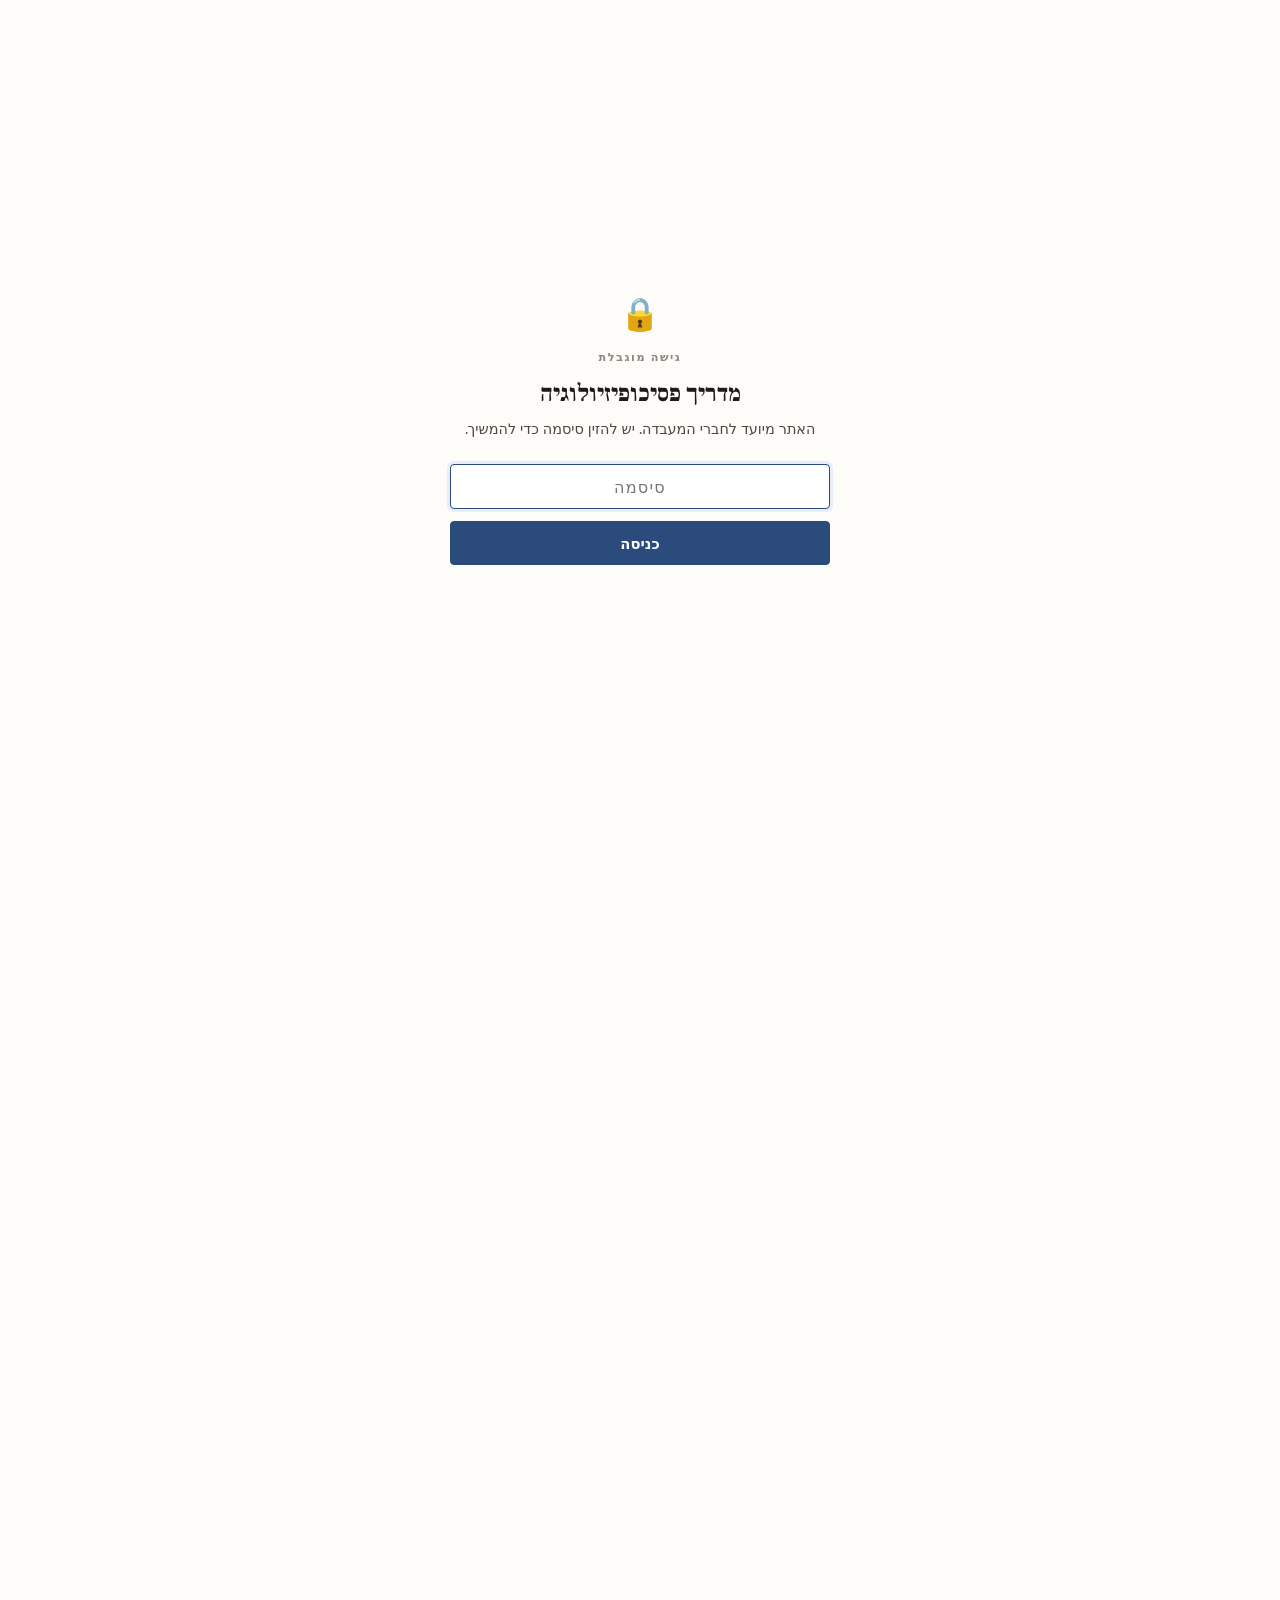
==== commit 9e881a34: "Improve milestones table (contained scroll, sticky header+year, fullscreen+download); add inference " ====
--- a/intro/index.html
+++ b/intro/index.html
@@ -193,19 +193,33 @@
     .lb-close { position:fixed; top:18px; left:20px; width:46px; height:46px; border-radius:50%; border:1px solid rgba(255,255,255,.3); background:rgba(255,255,255,.12); color:#fff; font-size:1.7rem; line-height:1; cursor:pointer; display:grid; place-items:center; transition:background .18s; }
     .lb-close:hover { background:rgba(255,255,255,.24); }
 
-    .milestones { margin: 6px 0 0; }
-    .milestones-scroll { overflow-x:auto; border:1px solid var(--border); border-radius:6px; -webkit-overflow-scrolling:touch; }
-    .mtable { border-collapse:collapse; width:100%; min-width:1060px; font-family:var(--font-ui); font-size:0.82rem; text-align:left; }
-    .mtable thead th { position:sticky; top:0; background:var(--accent); color:#fff; font-weight:700; font-size:0.73rem; letter-spacing:.01em; text-align:left; padding:11px 12px; line-height:1.4; }
+    .milestones { margin: 6px 0 0; display:grid; grid-template-columns:minmax(0,1fr); }
+    .m-tools { display:flex; gap:8px; margin-bottom:10px; flex-wrap:wrap; }
+    .m-tool { display:inline-flex; align-items:center; gap:6px; font-family:var(--font-ui); font-size:0.74rem; font-weight:700; color:var(--accent); background:var(--bg); border:1px solid var(--border-strong); border-radius:6px; padding:6px 11px; cursor:pointer; text-decoration:none; transition:background .15s,border-color .15s,color .15s; }
+    .m-tool:hover { background:var(--accent); color:#fff; border-color:var(--accent); }
+    .m-tool .ico { font-size:0.98rem; line-height:1; }
+    /* one scroll box: vertical + horizontal scroll inside, header + year column stay visible */
+    .milestones-scroll { direction:ltr; min-width:0; max-height:64vh; overflow:auto; border:1px solid var(--border); border-radius:6px; background:var(--bg); -webkit-overflow-scrolling:touch; }
+    .mtable { border-collapse:separate; border-spacing:0; width:100%; min-width:1060px; font-family:var(--font-ui); font-size:0.82rem; text-align:left; }
+    .mtable thead th { position:sticky; top:0; z-index:3; background:var(--accent); color:#fff; font-weight:700; font-size:0.73rem; letter-spacing:.01em; text-align:left; padding:11px 12px; line-height:1.4; }
+    .mtable thead th:first-child { left:0; z-index:4; }
     .mtable tbody td { padding:11px 12px; border-top:1px solid var(--border); color:var(--text-mid); line-height:1.6; vertical-align:top; }
-    .mtable tbody tr:nth-child(even) { background:var(--bg-alt); }
-    .mtable tbody tr:hover { background:var(--accent-subtle); }
-    .mtable .yr { font-weight:700; color:var(--accent); white-space:nowrap; }
+    .mtable tbody tr:nth-child(even) td { background:var(--bg-alt); }
+    .mtable tbody tr:hover td { background:var(--accent-subtle); }
+    .mtable .yr { position:sticky; left:0; z-index:2; font-weight:700; color:var(--accent); white-space:nowrap; background:var(--bg); }
+    .mtable tbody tr:nth-child(even) .yr { background:var(--bg-alt); }
+    .mtable tbody tr:hover .yr { background:var(--accent-subtle); }
     .mtable .who { font-weight:700; color:var(--text); }
     .mtable .src { text-align:center; white-space:nowrap; color:var(--text-light); font-weight:700; }
     .m-legend { font-family:var(--font-ui); font-size:0.76rem; color:var(--text-light); margin-top:11px; line-height:1.6; }
     .m-legend b { color:var(--text-mid); }
-    @media (max-width:880px){ .fig .shot-zoom{ bottom:8px; left:8px; } }
+    .milestones:fullscreen { background:var(--bg); padding:22px 26px; overflow:auto; }
+    .milestones:fullscreen .milestones-scroll { max-height:calc(100vh - 130px); }
+    /* inference video */
+    .vid { margin: 0 0 22px; }
+    .vid video { display:block; width:100%; height:auto; max-height:62vh; border:1px solid var(--border); border-radius:6px; background:#000; box-shadow:0 1px 3px rgba(28,27,24,.05); }
+    .vid figcaption { font-family:var(--font-ui); font-size:0.8rem; color:var(--text-light); line-height:1.6; margin-top:11px; padding-right:12px; border-right:3px solid var(--border-strong); }
+    @media (max-width:880px){ .fig .shot-zoom{ bottom:8px; left:8px; } .milestones-scroll{ max-height:72vh; } }
   </style>
   <script>try{if(sessionStorage.getItem('arlabAuth')!=='1')document.documentElement.classList.add('arlab-gate-locked')}catch(e){}</script>
   <style>html.arlab-gate-locked{overflow:hidden;background:#FDFCF9}html.arlab-gate-locked body{visibility:hidden}html.arlab-gate-locked #arlab-gate{visibility:visible}</style>
@@ -540,11 +554,22 @@
       </ul>
     </section>
 
-    <!-- MILESTONES TABLE (from xlsx) -->
+    <!-- INFERENCE VIDEO + MILESTONES TABLE (from xlsx) -->
     <section class="cs" id="milestones">
+      <figure class="vid">
+        <video controls preload="metadata" playsinline>
+          <source src="media/inference-logic.mp4" type="video/mp4">
+          הדפדפן שלך אינו תומך בנגן הווידאו — <a href="media/inference-logic.mp4">להורדת הסרטון</a>.
+        </video>
+        <figcaption>סרטון: הלוגיקה של ההיסק הפסיכופיזיולוגי — מהולכת העור (EDA / Skin Conductance) ועד ההיסק על מצב נפשי. ניתן לעצור ולהמשיך, ולהציג במסך מלא.</figcaption>
+      </figure>
       <h2>ציר הזמן ואבני הדרך של הפסיכופיזיולוגיה הקלינית</h2>
       <p>טבלה מסכמת — מ-1847 ועד היום: התגליות ואבני הדרך התיאורטיות, המדדים הפיזיולוגיים, המשמעות הפסיכולוגית, והיישום הקליני (המשוער) בהקשר של סכמה תרפיה. גללו לצדדים לטבלה המלאה.</p>
-      <div class="milestones">
+      <div class="milestones" id="milestones-block">
+        <div class="m-tools">
+          <button type="button" class="m-tool" id="m-fs" aria-label="הגדלת הטבלה למסך מלא"><span class="ico" aria-hidden="true">⤢</span>מסך מלא</button>
+          <a class="m-tool" id="m-dl" href="downloads/clinical-psychophysiology-milestones.xlsx" download aria-label="הורדת הטבלה כקובץ Excel"><span class="ico" aria-hidden="true">⭳</span>הורדה (Excel)</a>
+        </div>
         <div class="milestones-scroll">
           <table class="mtable" dir="ltr">
             <thead>
@@ -765,6 +790,21 @@
   document.addEventListener('keydown', function(e){ if(e.key==='Escape' && lb.classList.contains('open')) shut(); });
 })();
 </script>
+<script>
+(function(){
+  var b=document.getElementById('m-fs'), box=document.getElementById('milestones-block');
+  if(!b||!box) return;
+  if(!box.requestFullscreen){ b.style.display='none'; return; }
+  b.addEventListener('click', function(){
+    if(document.fullscreenElement) document.exitFullscreen();
+    else box.requestFullscreen();
+  });
+  document.addEventListener('fullscreenchange', function(){
+    var on = document.fullscreenElement===box;
+    b.innerHTML = '<span class="ico" aria-hidden="true">'+(on?'⤡':'⤢')+'</span>'+(on?'יציאה ממסך מלא':'מסך מלא');
+  });
+})();
+</script>
 <script src="../js/enhance.js"></script>
 <script>
 (function(){var el=document.getElementById('read-time');if(!el)return;var main=document.querySelector('.content');var txt=(main?main.textContent:'').replace(/\s+/g,' ').trim();var words=txt?txt.split(' ').length:0;var mins=Math.max(1,Math.round(words/180));el.textContent='⏱ כ-'+mins+' דק׳ קריאה';})();
